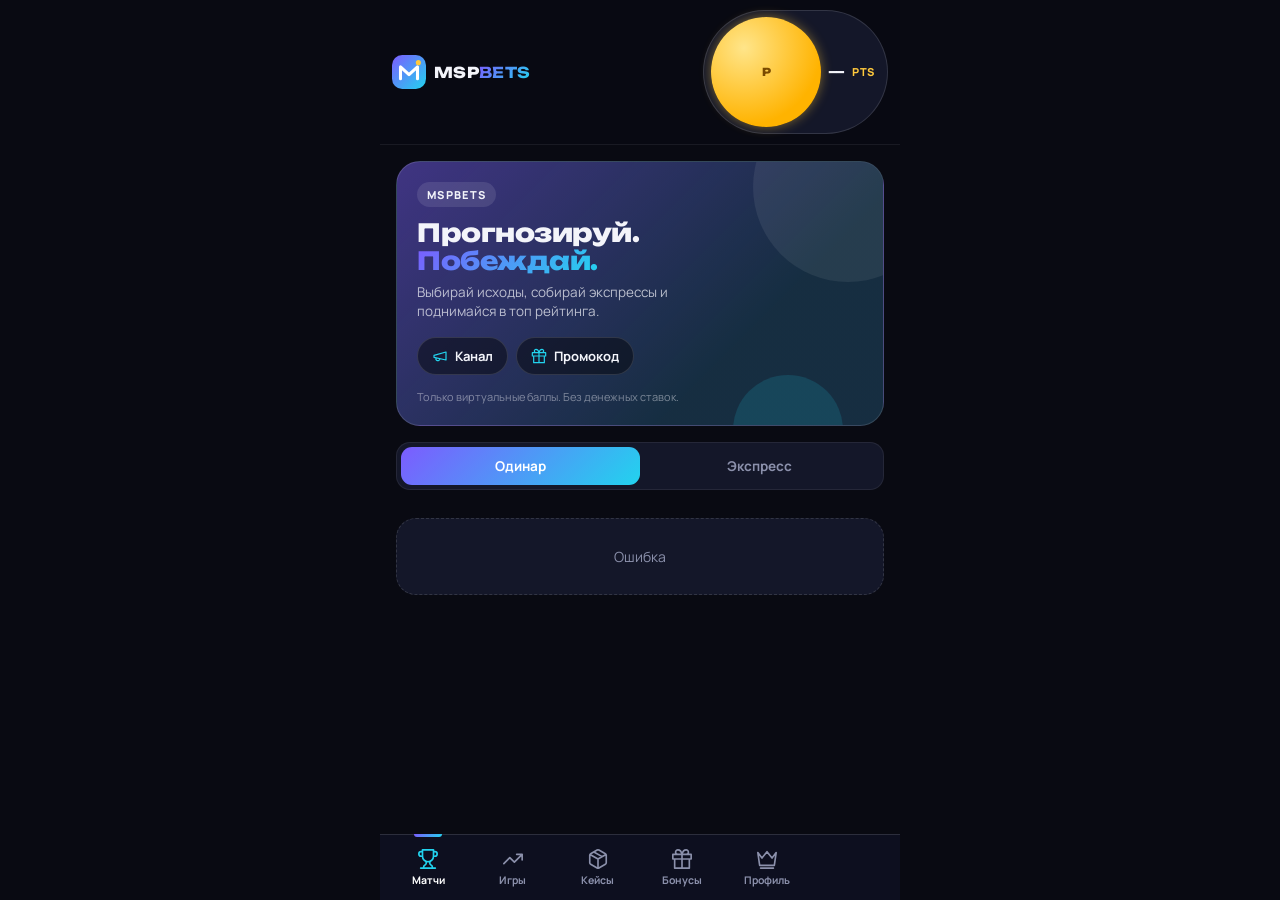
==== web/index.html @ 0b2f43c1 "." ====
<!doctype html>
<html lang="ru">
<head>
  <meta charset="utf-8">
  <meta name="viewport" content="width=device-width, initial-scale=1, viewport-fit=cover, user-scalable=no">
  <meta name="theme-color" content="#090A12">
  <title>MSPBETS — прогнозы на виртуальные баллы</title>
  <link rel="icon" href="data:image/svg+xml,%3Csvg xmlns='http://www.w3.org/2000/svg' viewBox='0 0 40 40'%3E%3Cdefs%3E%3ClinearGradient id='g' x1='0' y1='0' x2='1' y2='1'%3E%3Cstop offset='0' stop-color='%237C5CFF'/%3E%3Cstop offset='1' stop-color='%2322D3EE'/%3E%3C/linearGradient%3E%3C/defs%3E%3Crect width='40' height='40' rx='12' fill='url(%23g)'/%3E%3Cpath d='M10 28V14l10 9 10-9v14' fill='none' stroke='white' stroke-width='3.6' stroke-linecap='round' stroke-linejoin='round'/%3E%3C/svg%3E">
  <link rel="preconnect" href="https://fonts.googleapis.com">
  <link rel="preconnect" href="https://fonts.gstatic.com" crossorigin>
  <link href="https://fonts.googleapis.com/css2?family=Manrope:wght@400;500;600;700;800&family=Unbounded:wght@500;700;800&display=swap" rel="stylesheet" media="print" onload="this.media='all'">
  <noscript><link href="https://fonts.googleapis.com/css2?family=Manrope:wght@400;500;600;700;800&family=Unbounded:wght@500;700;800&display=swap" rel="stylesheet"></noscript>
  <link rel="stylesheet" href="/web/style.css">
  <link rel="stylesheet" href="/web/extra.css">
  <script src="https://telegram.org/js/telegram-web-app.js"></script>
</head>
<body>

  <!-- SVG-спрайт: логотип и иконки -->
  <svg width="0" height="0" style="position:absolute" aria-hidden="true">
    <defs>
      <linearGradient id="brand-grad" x1="0" y1="0" x2="1" y2="1">
        <stop offset="0" stop-color="#7C5CFF"/>
        <stop offset="1" stop-color="#22D3EE"/>
      </linearGradient>
    </defs>
    <symbol id="logo" viewBox="0 0 40 40">
      <rect width="40" height="40" rx="12" fill="url(#brand-grad)"/>
      <path d="M10 28V14l10 9 10-9v14" fill="none" stroke="#fff" stroke-width="3.6" stroke-linecap="round" stroke-linejoin="round"/>
      <circle cx="31" cy="9" r="3" fill="#FFC93C"/>
    </symbol>
    <symbol id="i-matches" viewBox="0 0 24 24"><path d="M6 9H4.5a2.5 2.5 0 0 1 0-5H6M18 9h1.5a2.5 2.5 0 0 0 0-5H18M4 22h16M10 14.66V17c0 .55-.47.98-.97 1.21C7.85 18.75 7 20.24 7 22M14 14.66V17c0 .55.47.98.97 1.21C16.15 18.75 17 20.24 17 22M18 2H6v7a6 6 0 0 0 12 0V2Z" fill="none" stroke="currentColor" stroke-width="1.8" stroke-linecap="round" stroke-linejoin="round"/></symbol>
    <symbol id="i-crash" viewBox="0 0 24 24"><path d="M22 7 13.5 15.5 8.5 10.5 2 17M16 7h6v6" fill="none" stroke="currentColor" stroke-width="1.8" stroke-linecap="round" stroke-linejoin="round"/></symbol>
    <symbol id="i-cases" viewBox="0 0 24 24"><path d="m7.5 4.27 9 5.15M21 8a2 2 0 0 0-1-1.73l-7-4a2 2 0 0 0-2 0l-7 4A2 2 0 0 0 3 8v8a2 2 0 0 0 1 1.73l7 4a2 2 0 0 0 2 0l7-4A2 2 0 0 0 21 16ZM3.3 7 12 12l8.7-5M12 22V12" fill="none" stroke="currentColor" stroke-width="1.8" stroke-linecap="round" stroke-linejoin="round"/></symbol>
    <symbol id="i-history" viewBox="0 0 24 24"><circle cx="12" cy="12" r="9.5" fill="none" stroke="currentColor" stroke-width="1.8"/><path d="M12 7v5l3.5 2" fill="none" stroke="currentColor" stroke-width="1.8" stroke-linecap="round" stroke-linejoin="round"/></symbol>
    <symbol id="i-news" viewBox="0 0 24 24"><path d="M4 22h16a2 2 0 0 0 2-2V4a2 2 0 0 0-2-2H8a2 2 0 0 0-2 2v16a2 2 0 0 1-2 2Zm0 0a2 2 0 0 1-2-2v-9c0-1.1.9-2 2-2h2M18 14h-8M15 18h-5M10 6h8v4h-8V6Z" fill="none" stroke="currentColor" stroke-width="1.8" stroke-linecap="round" stroke-linejoin="round"/></symbol>
    <symbol id="i-rating" viewBox="0 0 24 24"><path d="m2 5 4.5 6L12 4l5.5 7L22 5l-2 14H4L2 5ZM5 22h14" fill="none" stroke="currentColor" stroke-width="1.8" stroke-linecap="round" stroke-linejoin="round"/></symbol>
    <symbol id="i-gift" viewBox="0 0 24 24"><path d="M20 12v10H4V12M2 7h20v5H2zM12 22V7M12 7H7.5a2.5 2.5 0 0 1 0-5C11 2 12 7 12 7ZM12 7h4.5a2.5 2.5 0 0 0 0-5C13 2 12 7 12 7Z" fill="none" stroke="currentColor" stroke-width="1.8" stroke-linecap="round" stroke-linejoin="round"/></symbol>
    <symbol id="i-megaphone" viewBox="0 0 24 24"><path d="m3 11 18-5v12L3 14v-3ZM11.6 16.8a3 3 0 1 1-5.8-1.6" fill="none" stroke="currentColor" stroke-width="1.8" stroke-linecap="round" stroke-linejoin="round"/></symbol>
    <symbol id="i-shield" viewBox="0 0 24 24"><path d="M20 13c0 5-3.5 7.5-7.66 8.95a1 1 0 0 1-.67-.01C7.5 20.5 4 18 4 13V6a1 1 0 0 1 1-1c2 0 4.5-1.2 6.24-2.72a1.17 1.17 0 0 1 1.52 0C14.51 3.81 17 5 19 5a1 1 0 0 1 1 1z" fill="none" stroke="currentColor" stroke-width="1.8" stroke-linecap="round" stroke-linejoin="round"/></symbol>
    <symbol id="i-x" viewBox="0 0 24 24"><path d="M18 6 6 18M6 6l12 12" fill="none" stroke="currentColor" stroke-width="2" stroke-linecap="round"/></symbol>
    <symbol id="i-share" viewBox="0 0 24 24"><path d="M4 12v8a2 2 0 0 0 2 2h12a2 2 0 0 0 2-2v-8M16 6l-4-4-4 4M12 2v13" fill="none" stroke="currentColor" stroke-width="1.8" stroke-linecap="round" stroke-linejoin="round"/></symbol>
    <symbol id="i-chevron" viewBox="0 0 24 24"><path d="m6 15 6-6 6 6" fill="none" stroke="currentColor" stroke-width="2" stroke-linecap="round" stroke-linejoin="round"/></symbol>
    <symbol id="i-bolt" viewBox="0 0 24 24"><path d="M13 2 3 14h8l-1 8 10-12h-8l1-8Z" fill="currentColor"/></symbol>
  </svg>

  <div class="bg-fx"></div>

  <div class="app">

    <!-- ШАПКА -->
    <header class="topbar">
      <div class="brand">
        <svg class="brand-mark"><use href="#logo"/></svg>
        <span class="brand-word">MSP<b>BETS</b></span>
      </div>
      <div class="wallet" title="Ваш баланс">
        <span class="coin">P</span>
        <b id="balance">—</b>
        <span class="wallet-unit">PTS</span>
      </div>
    </header>

    <main class="main">

      <!-- МАТЧИ -->
      <section id="matches" class="panel">
        <div class="hero">
          <div class="hero-eyebrow"><span id="hero-name">MSPBETS</span></div>
          <h1>Прогнозируй.<br><em>Побеждай.</em></h1>
          <p>Выбирай исходы, собирай экспрессы и поднимайся в топ рейтинга.</p>
          <div class="hero-actions">
            <a class="pill-btn" href="https://t.me/mspbetsprizi" target="_blank" rel="noopener" id="btn-channel">
              <svg class="ico"><use href="#i-megaphone"/></svg>Канал
            </a>
            <button class="pill-btn" id="btn-promo" type="button">
              <svg class="ico"><use href="#i-gift"/></svg>Промокод
            </button>
            <button class="pill-btn pill-admin admin-only hidden" type="button" data-tab="admin">
              <svg class="ico"><use href="#i-shield"/></svg>Админка
            </button>
          </div>
          <div class="disclaimer">Только виртуальные баллы. Без денежных ставок.</div>
        </div>

        <div class="toolbar">
          <div class="seg" role="tablist" aria-label="Режим ставки">
            <button class="seg-btn active" data-action="mode" data-mode="single" type="button">Одинар</button>
            <button class="seg-btn" data-action="mode" data-mode="express" type="button">Экспресс</button>
          </div>
        </div>
        <div class="chips" id="sport-filter"></div>

        <div id="event-list"></div>
      </section>

      <!-- Игры, кейсы, бонусы, профиль и т.д. создаются из /web/extra.js и /web/games.js -->

      <!-- ИСТОРИЯ -->
      <section id="history" class="panel hidden">
        <div class="panel-head">
          <h2>История ставок</h2>
          <p>Нажми на ставку, чтобы открыть карточку и поделиться.</p>
        </div>
        <div id="history-list"></div>
      </section>

      <!-- НОВОСТИ -->
      <section id="news" class="panel hidden">
        <div class="panel-head">
          <h2>Новости Dota 2</h2>
          <p>Свежие новости киберспорта.</p>
        </div>
        <div id="news-list"></div>
      </section>

      <!-- РЕЙТИНГ -->
      <section id="rating" class="panel hidden">
        <div class="panel-head">
          <h2>Топ игроков</h2>
          <p>Рейтинг по количеству баллов.</p>
        </div>
        <div id="rating-list"></div>
      </section>

      <!-- АДМИНКА -->
      <section id="admin" class="panel hidden">
        <div class="panel-head">
          <h2>Админ-панель</h2>
          <p>Управление матчами, баллами и игроками.</p>
        </div>

        <details class="acc">
          <summary>Баллы (вручную)</summary>
          <form id="admin-points-form" class="acc-body">
            <input id="admin-target" class="input" type="text" placeholder="ID или @username" required>
            <div class="row">
              <select id="admin-points-action" class="input"><option value="add">Начислить</option><option value="remove">Списать</option></select>
              <input id="admin-points-amount" class="input" type="number" min="1" placeholder="Сумма" required>
            </div>
            <button class="btn btn-primary" type="submit">Применить</button>
          </form>
        </details>

        <details class="acc">
          <summary>Баллы (из списка)</summary>
          <form id="admin-dropdown-points" class="acc-body">
            <select id="drop-user-id" class="input" required><option value="" disabled selected>Выберите игрока...</option></select>
            <div class="row">
              <select id="drop-points-action" class="input"><option value="add">Начислить</option><option value="remove">Списать</option></select>
              <input id="drop-points-amount" class="input" type="number" min="1" placeholder="Сумма" required>
            </div>
            <button class="btn btn-primary" type="submit">Применить</button>
          </form>
        </details>

        <details class="acc" open>
          <summary>Расчёт и изменение кэфов</summary>
          <div class="acc-body"><div id="settle-list"></div></div>
        </details>

        <details class="acc">
          <summary>Добавить матч</summary>
          <form id="admin-event-form" class="acc-body">
            <select id="admin-sport" class="input"><option>CS2</option><option>Dota 2</option><option>Футбол</option><option>Теннис</option></select>
            <input id="admin-title" class="input" placeholder="Команда А — Команда Б" required>
            <div class="row row-3">
              <input id="admin-o1" class="input" type="number" step="0.01" placeholder="Кф. П1" required>
              <input id="admin-ox" class="input" type="number" step="0.01" placeholder="Кф. X">
              <input id="admin-o2" class="input" type="number" step="0.01" placeholder="Кф. П2" required>
            </div>
            <button class="btn btn-primary" type="submit">Добавить</button>
          </form>
        </details>

        <details class="acc">
          <summary>Отчёт по ставкам</summary>
          <div class="acc-body">
            <button class="btn btn-ghost" type="button" data-action="bets-report">Обновить отчёт</button>
            <div id="bets-report-list" class="report-list"><div class="empty">Нажмите «Обновить отчёт»</div></div>
          </div>
        </details>

        <details class="acc">
          <summary>Рассылка всем игрокам</summary>
          <form id="admin-broadcast-form" class="acc-body">
            <textarea id="broadcast-text" class="input" placeholder="Текст сообщения для всех игроков..." required rows="4"></textarea>
            <button class="btn btn-primary" type="submit">Отправить всем</button>
          </form>
        </details>

        <details class="acc">
          <summary>Промокоды</summary>
          <form id="admin-promo-form" class="acc-body">
            <input id="admin-promo-code" class="input" placeholder="Код (например WELCOME)" required style="text-transform:uppercase">
            <input id="admin-promo-reward" class="input" type="number" min="1" placeholder="Награда в баллах" required>
            <button class="btn btn-primary" type="submit">Создать промокод</button>
          </form>
          <div class="acc-body" style="padding-top:0">
            <div class="label">Мои промокоды</div>
            <div id="promo-list" class="promo-list"><div class="empty">Загрузка...</div></div>
          </div>
        </details>
      </section>

    </main>
  </div>

  <!-- НИЖНЯЯ НАВИГАЦИЯ -->
  <nav class="bottom-nav" aria-label="Разделы">
    <button class="nav-btn active" type="button" data-tab="matches"><svg class="ico"><use href="#i-matches"/></svg><span>Матчи</span></button>
    <button class="nav-btn" type="button" data-tab="games"><svg class="ico"><use href="#i-crash"/></svg><span>Игры</span></button>
    <button class="nav-btn" type="button" data-tab="cases"><svg class="ico"><use href="#i-cases"/></svg><span>Кейсы</span></button>
    <button class="nav-btn" type="button" data-tab="bonus"><svg class="ico"><use href="#i-gift"/></svg><span>Бонусы</span><i class="nav-dot hidden" id="dot-bonus"></i></button>
    <button class="nav-btn" type="button" data-tab="profile"><svg class="ico"><use href="#i-rating"/></svg><span>Профиль</span></button>
  </nav>

  <!-- ЭКСПРЕСС-КУПОН -->
  <div id="express-panel" class="express hidden">
    <button class="express-head" type="button" data-action="express-toggle">
      <span class="express-badge" id="cart-count">0</span>
      <span class="express-title">Экспресс</span>
      <span class="express-odds">общий кф <b id="cart-total">0.00</b></span>
      <svg class="ico express-chev"><use href="#i-chevron"/></svg>
    </button>
    <div class="express-body" id="express-body">
      <div id="cart-list"></div>
      <div class="express-foot">
        <input id="express-amount" class="input" type="number" min="1" placeholder="Сумма" value="100" inputmode="numeric">
        <div class="express-win">Выигрыш<b id="express-win">0 PTS</b></div>
      </div>
      <div class="btn-row">
        <button class="btn btn-ghost" type="button" data-action="express-clear">Очистить</button>
        <button class="btn btn-primary" type="button" data-action="express-submit">Поставить</button>
      </div>
    </div>
  </div>

  <!-- КУПОН (ОДИНАР) -->
  <div id="bet-slip-modal" class="modal hidden" data-action="slip-backdrop">
    <div class="sheet">
      <div class="sheet-head">
        <div class="sheet-title">Купон</div>
        <button class="icon-btn" type="button" data-action="slip-close" aria-label="Закрыть"><svg class="ico"><use href="#i-x"/></svg></button>
      </div>
      <div id="slip-event-title" class="slip-title"></div>
      <div id="slip-event-choice" class="slip-choice"></div>

      <label class="label" for="slip-amount">Сумма ставки</label>
      <input id="slip-amount" class="input input-lg" type="number" min="1" value="100" inputmode="numeric">
      <div class="chips chips-tight">
        <button class="chip" type="button" data-action="slip-chip" data-amount="100">100</button>
        <button class="chip" type="button" data-action="slip-chip" data-amount="500">500</button>
        <button class="chip" type="button" data-action="slip-chip" data-amount="1000">1000</button>
        <button class="chip" type="button" data-action="slip-chip" data-amount="max">MAX</button>
      </div>

      <div class="slip-sum">
        <div><small>Коэффициент</small><b id="slip-odds">—</b></div>
        <div class="right"><small>Возможный выигрыш</small><b id="slip-win" class="gold">0 PTS</b></div>
      </div>
      <button id="slip-submit-btn" class="btn btn-primary btn-block btn-lg" type="button" data-action="slip-submit">Сделать ставку</button>
    </div>
  </div>

  <!-- КАРТОЧКА СТАВКИ -->
  <div id="bet-modal" class="modal modal-center hidden" data-action="bet-backdrop">
    <div class="bet-wrap">
      <div class="bet-card" id="bet-card">
        <div class="bet-banner" id="bet-card-banner">
          <svg class="bet-logo"><use href="#logo"/></svg>
          <div class="bet-brand">MSP<b>BETS</b></div>
          <div class="bet-status" id="bet-card-status">В ожидании</div>
        </div>
        <div class="bet-body">
          <div id="bet-card-sport" class="bet-sport">CS2</div>
          <div id="bet-card-title" class="bet-title">—</div>
          <div class="bet-grid">
            <div><small>Исход</small><b id="bet-card-choice">П1</b></div>
            <div><small>Ставка</small><b id="bet-card-points" class="gold">0 PTS</b></div>
            <div><small>Коэффициент</small><b id="bet-card-odds">0.00</b></div>
            <div><small id="bet-card-win-label">Выигрыш</small><b id="bet-card-win">0 PTS</b></div>
          </div>
          <div class="bet-legs" id="bet-card-legs"></div>
        </div>
        <div class="bet-foot">Только виртуальные баллы. Без денежных ставок.</div>
      </div>
      <button id="bet-cashout-btn" class="btn btn-warn btn-block hidden" type="button" data-action="bet-cashout">Выкупить ставку</button>
      <button class="btn btn-primary btn-block" type="button" data-action="share"><svg class="ico"><use href="#i-share"/></svg>Поделиться ставкой</button>
      <button class="btn btn-ghost btn-block" type="button" data-action="bet-close">Закрыть</button>
    </div>
  </div>

  <!-- ДИАЛОГ (вместо alert / confirm / prompt) -->
  <div id="dialog" class="modal modal-center hidden">
    <div class="dialog">
      <div id="dialog-title" class="dialog-title"></div>
      <div id="dialog-text" class="dialog-text"></div>
      <div id="dialog-fields"></div>
      <div class="btn-row">
        <button id="dialog-cancel" class="btn btn-ghost" type="button">Отмена</button>
        <button id="dialog-ok" class="btn btn-primary" type="button">Ок</button>
      </div>
    </div>
  </div>

  <div id="toast" class="toast hidden" role="status"></div>
  <script src="/web/app.js"></script>
  <script src="/web/extra.js"></script>
  <script src="/web/games.js"></script>
</body>
</html>
---- web/style.css ----
/* ==========================================================
   MSPBETS — новый брендинг
   Палитра: ночной индиго + фиолетово-бирюзовый градиент,
   золото для валюты PTS.
   ========================================================== */

:root {
  --bg: #090A12;
  --bg-2: #0E1020;
  --surface: #141729;
  --surface-2: #1B1F36;
  --surface-3: #242946;
  --line: rgba(255, 255, 255, .07);
  --line-2: rgba(255, 255, 255, .13);
  --text: #F3F4FA;
  --muted: #8B90AB;
  --primary: #7C5CFF;
  --primary-2: #22D3EE;
  --grad: linear-gradient(135deg, #7C5CFF 0%, #22D3EE 100%);
  --gold: #FFC93C;
  --win: #2EE59D;
  --lose: #FF5D7A;
  --warn: #FFA43C;
  --r-xl: 24px;
  --r-lg: 20px;
  --r-md: 14px;
  --r-sm: 10px;
  --nav-h: 66px;
  --safe-b: env(safe-area-inset-bottom, 0px);
  --font: 'Manrope', system-ui, -apple-system, 'Segoe UI', Roboto, sans-serif;
  --font-display: 'Unbounded', 'Manrope', system-ui, sans-serif;
}

* { box-sizing: border-box; margin: 0; padding: 0; -webkit-tap-highlight-color: transparent; }
html { background: var(--bg); }
body {
  font-family: var(--font);
  background: var(--bg);
  color: var(--text);
  -webkit-font-smoothing: antialiased;
  font-size: 15px;
  line-height: 1.4;
  overflow-x: hidden;
  min-height: 100vh;
}
button, input, select, textarea { font-family: inherit; color: inherit; font-size: inherit; }
button { cursor: pointer; border: none; background: none; }
a { color: inherit; text-decoration: none; }
img { display: block; max-width: 100%; }
.hidden { display: none !important; }
.ico { width: 20px; height: 20px; flex: none; }
.gold { color: var(--gold) !important; }

.bg-fx {
  position: fixed; inset: 0; z-index: -1; pointer-events: none;
  background:
    radial-gradient(520px 380px at 90% -6%, rgba(124, 92, 255, .30), transparent 62%),
    radial-gradient(460px 360px at -12% 18%, rgba(34, 211, 238, .14), transparent 62%),
    radial-gradient(500px 400px at 50% 110%, rgba(124, 92, 255, .12), transparent 60%);
}

.app { max-width: 520px; margin: 0 auto; min-height: 100vh; }

/* ---------- Шапка ---------- */
.topbar {
  position: sticky; top: 0; z-index: 100;
  display: flex; align-items: center; justify-content: space-between; gap: 8px;
  /* верхний отступ учитывает «чёлку» и кнопки Telegram в полноэкранном режиме */
  padding: calc(env(safe-area-inset-top, 0px) + var(--tg-content-safe-area-inset-top, 0px) + 10px) 12px 10px;
  background: rgba(9, 10, 18, .96); /* без backdrop-filter: размытие липкой шапки пересчитывалось на каждом кадре скролла */
  border-bottom: 1px solid var(--line);
}
.brand { display: flex; align-items: center; gap: 8px; flex: 0 0 auto; min-width: 0; }
.brand-mark { width: 34px; height: 34px; flex: none; filter: drop-shadow(0 4px 14px rgba(124, 92, 255, .55)); }
.brand-word { font-family: var(--font-display); font-weight: 800; font-size: 15px; letter-spacing: .02em; white-space: nowrap; }
.brand-word b, .bet-brand b {
  background: var(--grad); -webkit-background-clip: text; background-clip: text;
  -webkit-text-fill-color: transparent; color: transparent;
}
.wallet {
  flex: 0 1 auto; min-width: 0; white-space: nowrap;
  display: flex; align-items: center; gap: 7px; padding: 6px 12px 6px 7px;
  background: var(--surface); border: 1px solid var(--line-2); border-radius: 999px;
}
.coin {
  width: 24px; height: 24px; border-radius: 50%; display: grid; place-items: center;
  background: radial-gradient(circle at 30% 28%, #FFE58A, #FFB300 70%);
  color: #7A4B00; font: 800 11px var(--font-display); box-shadow: 0 0 12px rgba(255, 201, 60, .45);
}
.wallet b { font-family: var(--font-display); font-weight: 700; font-size: 14px; }
.wallet-unit { color: var(--gold); font-size: 11px; font-weight: 800; letter-spacing: .06em; }

.main { padding: 16px 16px calc(var(--nav-h) + var(--safe-b) + 36px); }
.panel { animation: fadeUp .28s ease both; }
@keyframes fadeUp { from { opacity: 0; transform: translateY(8px); } to { opacity: 1; transform: none; } }

.panel-head { margin: 4px 0 16px; }
.panel-head h2 { font-family: var(--font-display); font-size: 22px; font-weight: 800; letter-spacing: -.01em; }
.panel-head p { color: var(--muted); font-size: 13px; margin-top: 4px; }
.sub-head {
  font-family: var(--font-display); font-weight: 700; font-size: 14px;
  margin: 28px 0 12px; text-transform: uppercase; letter-spacing: .04em;
}
.muted-note { color: var(--muted); font-size: 13px; margin-bottom: 12px; }
.empty { color: var(--muted); text-align: center; padding: 28px 12px; font-size: 14px;
  background: var(--surface); border: 1px dashed var(--line-2); border-radius: var(--r-lg); grid-column: 1 / -1; }

/* ---------- Hero ---------- */
.hero {
  position: relative; overflow: hidden; border-radius: var(--r-xl); padding: 20px;
  background: linear-gradient(135deg, rgba(124, 92, 255, .42), rgba(34, 211, 238, .12) 70%), var(--surface);
  border: 1px solid var(--line-2); margin-bottom: 16px;
}
.hero::before, .hero::after { content: ''; position: absolute; border-radius: 50%; pointer-events: none; }
.hero::before { width: 190px; height: 190px; right: -60px; top: -70px; background: rgba(255, 255, 255, .07); }
.hero::after { width: 110px; height: 110px; right: 40px; bottom: -60px; background: rgba(34, 211, 238, .14); }
.hero > * { position: relative; z-index: 1; }
.hero-eyebrow {
  display: inline-block; font-size: 11px; font-weight: 800; letter-spacing: .12em; text-transform: uppercase;
  padding: 5px 10px; border-radius: 999px; background: rgba(255, 255, 255, .1); margin-bottom: 12px;
}
.hero h1 { font-family: var(--font-display); font-weight: 800; font-size: 25px; line-height: 1.12; letter-spacing: -.02em; }
.hero h1 em {
  font-style: normal; background: var(--grad); -webkit-background-clip: text; background-clip: text;
  -webkit-text-fill-color: transparent; color: transparent;
}
.hero p { color: rgba(243, 244, 250, .72); font-size: 13.5px; margin: 8px 0 16px; max-width: 320px; }
.hero-actions { display: flex; flex-wrap: wrap; gap: 8px; }
.pill-btn {
  display: inline-flex; align-items: center; gap: 7px; padding: 9px 14px; border-radius: 999px;
  font-weight: 700; font-size: 13px; background: rgba(9, 10, 18, .55); border: 1px solid var(--line-2);
  transition: transform .15s, background .2s;
}
.pill-btn:active { transform: scale(.96); }
.pill-btn .ico { width: 16px; height: 16px; color: var(--primary-2); }
.pill-admin .ico { color: var(--gold); }
.disclaimer { margin-top: 14px; font-size: 11px; color: rgba(243, 244, 250, .45); }

/* ---------- Переключатели, чипы ---------- */
.toolbar { margin-bottom: 12px; }
.seg { display: grid; grid-template-columns: 1fr 1fr; padding: 4px; background: var(--surface); border: 1px solid var(--line); border-radius: var(--r-md); }
.seg-btn { padding: 10px; border-radius: 11px; font-weight: 700; font-size: 13.5px; color: var(--muted); transition: all .2s; }
.seg-btn.active { background: var(--grad); color: #fff; box-shadow: 0 6px 18px rgba(124, 92, 255, .35); }

.chips { display: flex; gap: 8px; overflow-x: auto; scrollbar-width: none; padding-bottom: 4px; margin-bottom: 12px; }
.chips::-webkit-scrollbar { display: none; }
.chips-tight { margin: 10px 0 0; padding: 0; }
.chip {
  flex: none; padding: 8px 14px; border-radius: 999px; background: var(--surface); border: 1px solid var(--line);
  font-weight: 700; font-size: 13px; color: var(--muted); white-space: nowrap; transition: all .2s;
}
.chip:active { transform: scale(.96); }
.chip.active { color: #fff; background: rgba(124, 92, 255, .25); border-color: var(--primary); }

/* ---------- Карточка матча ---------- */
.match {
  background: var(--surface); border: 1px solid var(--line); border-radius: var(--r-lg);
  padding: 14px; margin-bottom: 12px;
  content-visibility: auto; contain-intrinsic-size: auto 190px; /* карточки вне экрана не рендерятся */
}
.match-head { display: flex; justify-content: space-between; align-items: center; margin-bottom: 12px; }
.sport-badge {
  display: inline-flex; align-items: center; gap: 6px; padding: 4px 10px; border-radius: 999px;
  background: var(--surface-2); font-size: 11.5px; font-weight: 800; letter-spacing: .04em; text-transform: uppercase;
}
.live-dot { font-size: 11px; color: var(--win); font-weight: 700; display: inline-flex; align-items: center; gap: 5px; }
.live-dot::before { content: ''; width: 6px; height: 6px; border-radius: 50%; background: var(--win); box-shadow: 0 0 8px var(--win); }
.teams { display: grid; grid-template-columns: 1fr auto 1fr; align-items: center; gap: 10px; margin-bottom: 14px; }
.team { font-weight: 800; font-size: 15px; text-align: center; overflow-wrap: anywhere; }
.team-solo { grid-column: 1 / -1; }
.vs { font-family: var(--font-display); font-size: 10px; font-weight: 700; color: var(--muted); padding: 4px 8px; border-radius: 999px; background: var(--surface-2); }
.odds { display: grid; grid-template-columns: repeat(var(--n, 3), 1fr); gap: 8px; }
.odd {
  display: flex; flex-direction: column; align-items: center; gap: 2px; padding: 10px 6px;
  border-radius: var(--r-md); background: var(--surface-2); border: 1px solid transparent; transition: all .18s;
}
.odd span { font-size: 11px; font-weight: 700; color: var(--muted); }
.odd b { font-family: var(--font-display); font-size: 16px; font-weight: 700; }
.odd:active { transform: scale(.96); }
@media (hover: hover) { .odd:hover { border-color: var(--primary); background: var(--surface-3); } }
.odd.selected { background: var(--grad); box-shadow: 0 8px 22px rgba(124, 92, 255, .4); }
.odd.selected span { color: rgba(255, 255, 255, .85); }

/* ---------- Кнопки, поля ---------- */
.btn {
  display: inline-flex; align-items: center; justify-content: center; gap: 8px; padding: 13px 16px;
  border-radius: var(--r-md); font-weight: 800; font-size: 14px; transition: transform .15s, opacity .2s, box-shadow .2s;
}
.btn:active { transform: scale(.97); }
.btn:disabled { opacity: .45; cursor: not-allowed; transform: none; }
.btn-primary { background: var(--grad); color: #fff; box-shadow: 0 8px 22px rgba(124, 92, 255, .35); }
.btn-ghost { background: var(--surface-2); border: 1px solid var(--line-2); }
.btn-warn { background: linear-gradient(135deg, #FFC93C, #FF9F1C); color: #2A1A00; }
.btn-danger { background: linear-gradient(135deg, #FF5D7A, #D6264A); color: #fff; }
.btn-success { background: linear-gradient(135deg, #2EE59D, #14B67A); color: #032a1b; }
.btn-block { width: 100%; }
.btn-lg { padding: 16px; font-size: 15px; }
.btn-sm { padding: 8px 12px; font-size: 12.5px; border-radius: 11px; }
.btn-row { display: flex; gap: 10px; margin-top: 12px; }
.btn-row .btn { flex: 1; }

.icon-btn { width: 36px; height: 36px; display: grid; place-items: center; border-radius: 12px; background: var(--surface-2); border: 1px solid var(--line); }

.card { background: var(--surface); border: 1px solid var(--line); border-radius: var(--r-lg); padding: 16px; margin-bottom: 14px; }
.label { display: block; font-size: 12px; font-weight: 700; color: var(--muted); margin: 0 0 6px; }
.input {
  width: 100%; padding: 13px 14px; border-radius: var(--r-md); background: var(--bg-2);
  border: 1px solid var(--line-2); outline: none; font-weight: 600; transition: border-color .2s, box-shadow .2s;
}
.input:focus { border-color: var(--primary); box-shadow: 0 0 0 3px rgba(124, 92, 255, .2); }
.input-lg { font-size: 20px; font-weight: 800; font-family: var(--font-display); padding: 15px; }
textarea.input { resize: vertical; min-height: 96px; }
select.input { appearance: none; -webkit-appearance: none;
  background-image: linear-gradient(45deg, transparent 50%, var(--muted) 50%), linear-gradient(135deg, var(--muted) 50%, transparent 50%);
  background-position: calc(100% - 18px) 50%, calc(100% - 13px) 50%; background-size: 5px 5px; background-repeat: no-repeat; padding-right: 34px; }
select.input option { background: var(--surface); }
.amount-row { display: flex; gap: 8px; align-items: center; }
.amount-row .input { flex: 1; min-width: 0; }
.row { display: flex; gap: 8px; }
.row > * { flex: 1; min-width: 0; }

/* ---------- Нижняя навигация ---------- */
.bottom-nav {
  position: fixed; left: 50%; bottom: 0; transform: translateX(-50%); z-index: 500;
  width: 100%; max-width: 520px; display: grid; grid-template-columns: repeat(6, 1fr);
  padding: 6px 6px calc(var(--safe-b) + 6px);
  background: rgba(14, 16, 32, .97);
  border-top: 1px solid var(--line-2);
}
.nav-btn { position: relative; display: flex; flex-direction: column; align-items: center; gap: 3px; padding: 7px 2px; border-radius: 12px; color: var(--muted); font-size: 10.5px; font-weight: 700; transition: color .2s; }
.nav-btn .ico { width: 22px; height: 22px; }
.nav-btn.active { color: #fff; }
.nav-btn.active .ico { color: var(--primary-2); filter: drop-shadow(0 0 8px rgba(34, 211, 238, .6)); }
.nav-btn.active::before { content: ''; position: absolute; top: -7px; width: 28px; height: 3px; border-radius: 0 0 4px 4px; background: var(--grad); }

/* ---------- Экспресс ---------- */
.express {
  position: fixed; left: 50%; transform: translateX(-50%); z-index: 600;
  bottom: calc(var(--nav-h) + var(--safe-b) + 10px); width: calc(100% - 24px); max-width: 496px;
  background: var(--surface-2); border: 1px solid var(--primary); border-radius: var(--r-lg);
  box-shadow: 0 16px 40px rgba(0, 0, 0, .55), 0 0 0 1px rgba(124, 92, 255, .2); overflow: hidden;
}
.express-head { width: 100%; display: flex; align-items: center; gap: 10px; padding: 12px 14px; text-align: left; }
.express-badge { min-width: 24px; height: 24px; padding: 0 7px; border-radius: 999px; background: var(--grad); display: grid; place-items: center; font-size: 12px; font-weight: 800; }
.express-title { font-weight: 800; flex: 1; }
.express-odds { font-size: 12px; color: var(--muted); }
.express-odds b { color: var(--gold); font-family: var(--font-display); font-size: 14px; margin-left: 2px; }
.express-chev { transition: transform .25s; color: var(--muted); }
.express.open .express-chev { transform: rotate(180deg); }
.express-body { display: none; padding: 0 14px 14px; }
.express.open .express-body { display: block; }
#cart-list { max-height: 150px; overflow-y: auto; display: flex; flex-direction: column; gap: 6px; margin-bottom: 10px; }
.cart-item { display: flex; align-items: center; gap: 8px; background: var(--bg-2); border: 1px solid var(--line); border-radius: 12px; padding: 8px 10px; font-size: 12.5px; }
.cart-item .t { flex: 1; min-width: 0; font-weight: 700; overflow: hidden; text-overflow: ellipsis; white-space: nowrap; }
.cart-item .c { color: var(--primary-2); font-weight: 800; }
.cart-item .o { font-family: var(--font-display); font-size: 12px; }
.cart-item button { width: 24px; height: 24px; border-radius: 8px; background: rgba(255, 93, 122, .16); color: var(--lose); display: grid; place-items: center; }
.cart-item button .ico { width: 13px; height: 13px; }
.express-foot { display: flex; gap: 10px; align-items: center; }
.express-foot .input { flex: 1; }
.express-win { text-align: right; font-size: 11px; color: var(--muted); font-weight: 700; }
.express-win b { display: block; font-family: var(--font-display); color: var(--gold); font-size: 14px; }

/* ---------- Модальные окна ---------- */
.modal {
  position: fixed; inset: 0; z-index: 2000; display: flex; align-items: flex-end; justify-content: center;
  background: rgba(5, 6, 12, .82);
  animation: fade .2s ease both; overflow-y: auto;
}
.modal-center { align-items: center; padding: 20px; }
@keyframes fade { from { opacity: 0; } to { opacity: 1; } }
.sheet {
  width: 100%; max-width: 520px; background: var(--surface); border-radius: 26px 26px 0 0; padding: 18px 18px calc(18px + var(--safe-b));
  border-top: 1px solid var(--line-2); animation: slideUp .3s cubic-bezier(.2, .9, .3, 1) both; box-shadow: 0 -20px 60px rgba(124, 92, 255, .18);
}
@keyframes slideUp { from { transform: translateY(100%); } to { transform: none; } }
.sheet-head { display: flex; justify-content: space-between; align-items: center; margin-bottom: 12px; }
.sheet-title { font-family: var(--font-display); font-weight: 800; font-size: 18px; }
.slip-title { font-weight: 800; font-size: 16px; color: var(--primary-2); }
.slip-choice { color: var(--muted); font-size: 13px; margin: 2px 0 16px; }
.slip-sum { display: flex; justify-content: space-between; gap: 12px; padding: 14px; margin: 16px 0; border-radius: var(--r-md); background: var(--bg-2); border: 1px solid var(--line); }
.slip-sum small { display: block; color: var(--muted); font-size: 11.5px; font-weight: 700; }
.slip-sum b { font-family: var(--font-display); font-size: 19px; }
.slip-sum .right { text-align: right; }

.dialog { width: 100%; max-width: 360px; background: var(--surface); border: 1px solid var(--line-2); border-radius: var(--r-xl); padding: 20px; animation: pop .22s cubic-bezier(.2, .9, .3, 1.2) both; }
@keyframes pop { from { opacity: 0; transform: scale(.92); } to { opacity: 1; transform: none; } }
.dialog-title { font-family: var(--font-display); font-weight: 800; font-size: 17px; }
.dialog-text { color: var(--muted); font-size: 13.5px; margin: 8px 0 4px; white-space: pre-line; }
.dialog-text:empty { display: none; }
#dialog-fields { margin-top: 10px; display: flex; flex-direction: column; gap: 4px; }
#dialog-fields .label { margin-top: 8px; }

/* ---------- Карточка ставки ---------- */
.bet-wrap { width: 100%; max-width: 380px; display: flex; flex-direction: column; gap: 10px; margin: auto; }
.bet-card { border-radius: var(--r-xl); overflow: hidden; background: var(--surface); border: 1px solid var(--line-2); box-shadow: 0 30px 80px rgba(0, 0, 0, .5); }
.bet-banner { text-align: center; padding: 20px 16px 18px; background: linear-gradient(135deg, #3b2a99, #0e7490); }
.bet-banner.won { background: linear-gradient(135deg, #0d9b66, #2EE59D 130%); }
.bet-banner.cashed { background: linear-gradient(135deg, #b8860b, #FFC93C 140%); }
.bet-banner.lost { background: linear-gradient(135deg, #7a1230, #FF5D7A 140%); }
.bet-logo { width: 44px; height: 44px; margin: 0 auto 6px; }
.bet-brand { font-family: var(--font-display); font-weight: 800; font-size: 16px; }
.bet-brand b { background: none; -webkit-text-fill-color: #fff; color: #fff; opacity: .8; }
.bet-status { display: inline-block; margin-top: 10px; padding: 4px 12px; border-radius: 999px; background: rgba(0, 0, 0, .3); font-size: 11px; font-weight: 800; letter-spacing: .08em; text-transform: uppercase; }
.bet-body { padding: 18px; }
.bet-sport { text-align: center; color: var(--muted); font-size: 11.5px; font-weight: 800; letter-spacing: .1em; text-transform: uppercase; }
.bet-title { text-align: center; font-weight: 800; font-size: 17px; margin: 6px 0 18px; overflow-wrap: anywhere; }
.bet-grid { display: grid; grid-template-columns: 1fr 1fr; gap: 10px; }
.bet-grid > div { background: var(--bg-2); border: 1px solid var(--line); border-radius: var(--r-md); padding: 10px 12px; }
.bet-grid small { display: block; color: var(--muted); font-size: 11px; font-weight: 700; }
.bet-grid b { font-family: var(--font-display); font-size: 15px; }
.bet-foot { padding: 10px; text-align: center; font-size: 10.5px; color: var(--muted); background: var(--bg-2); }

/* ---------- История ---------- */
.hist {
  position: relative; display: block; width: 100%; text-align: left; background: var(--surface); border: 1px solid var(--line);
  border-radius: var(--r-lg); padding: 14px 14px 14px 18px; margin-bottom: 10px; overflow: hidden; transition: transform .15s;
}
.hist:active { transform: scale(.985); }
.hist::before { content: ''; position: absolute; left: 0; top: 0; bottom: 0; width: 4px; background: var(--muted); }
.hist.won::before { background: var(--win); }
.hist.lost::before { background: var(--lose); }
.hist.cashed::before { background: var(--gold); }
.hist-top { display: flex; justify-content: space-between; align-items: center; gap: 8px; margin-bottom: 6px; }
.hist-title { font-weight: 800; font-size: 14.5px; overflow-wrap: anywhere; }
.hist-sport { font-size: 11px; font-weight: 800; color: var(--muted); text-transform: uppercase; letter-spacing: .06em; }
.hist-meta { color: var(--muted); font-size: 12.5px; }
.hist-status { margin-top: 8px; font-weight: 800; font-size: 13px; }
.hist.won .hist-status { color: var(--win); }
.hist.lost .hist-status { color: var(--lose); }
.hist.cashed .hist-status { color: var(--gold); }
.hist-tag { display: inline-block; margin-top: 8px; margin-left: 6px; padding: 2px 8px; border-radius: 999px; font-size: 11px; font-weight: 800; color: var(--gold); border: 1px solid rgba(255, 201, 60, .45); }
.hist.pending .hist-status { color: var(--warn); }

/* ---------- Краш ---------- */
.crash-card { background: var(--surface); border: 1px solid var(--line); border-radius: var(--r-xl); padding: 12px; margin-bottom: 14px; }
.crash-history { display: flex; gap: 6px; overflow-x: auto; scrollbar-width: none; min-height: 26px; margin-bottom: 10px; }
.crash-history::-webkit-scrollbar { display: none; }
.crash-history .ch { flex: none; padding: 3px 9px; border-radius: 999px; font-size: 11.5px; font-weight: 800; font-family: var(--font-display); }
.ch.win { background: rgba(46, 229, 157, .14); color: var(--win); }
.ch.lose { background: rgba(255, 93, 122, .14); color: var(--lose); }
.crash-hint { color: var(--muted); font-size: 12px; padding: 4px 2px; }
.crash-stage { position: relative; height: 220px; border-radius: var(--r-lg); overflow: hidden; background: linear-gradient(180deg, rgba(124, 92, 255, .08), rgba(9, 10, 18, .6)); border: 1px solid var(--line); }
.crash-stage canvas { position: absolute; inset: 0; width: 100%; height: 100%; }
.crash-center { position: absolute; inset: 0; display: flex; flex-direction: column; align-items: center; justify-content: center; pointer-events: none; text-align: center; padding: 0 12px; }
.crash-mult { font-family: var(--font-display); font-weight: 800; font-size: 46px; letter-spacing: -.02em; text-shadow: 0 6px 30px rgba(124, 92, 255, .6); transition: color .2s; }
.crash-mult.live { color: var(--primary-2); }
.crash-mult.crashed { color: var(--lose); animation: shake .4s; }
.crash-mult.cashed { color: var(--win); }
@keyframes shake { 0%, 100% { transform: translateX(0); } 25% { transform: translateX(-6px); } 75% { transform: translateX(6px); } }
.crash-status { font-weight: 700; font-size: 13px; color: var(--muted); margin-top: 4px; }

/* ---------- Кейсы ---------- */
.grid-2 { display: grid; grid-template-columns: 1fr 1fr; gap: 12px; }
.case-card { background: var(--surface); border: 1px solid var(--line); border-radius: var(--r-lg); padding: 12px; text-align: center; display: flex; flex-direction: column; gap: 6px; }
.case-img { aspect-ratio: 1; border-radius: var(--r-md); background: radial-gradient(circle at 50% 40%, rgba(124, 92, 255, .3), var(--bg-2) 72%); display: grid; place-items: center; overflow: hidden; }
.case-img img { width: 82%; height: 82%; object-fit: contain; }
.case-name { font-weight: 800; font-size: 14px; }
.case-price { color: var(--gold); font-weight: 800; font-size: 13px; font-family: var(--font-display); }

.roulette { position: relative; margin-top: 18px; height: 112px; border-radius: var(--r-lg); overflow: hidden; background: var(--surface); border: 1px solid var(--line-2); }
.roulette::before, .roulette::after { content: ''; position: absolute; top: 0; bottom: 0; width: 60px; z-index: 5; pointer-events: none; }
.roulette::before { left: 0; background: linear-gradient(90deg, var(--surface), transparent); }
.roulette::after { right: 0; background: linear-gradient(270deg, var(--surface), transparent); }
.roulette-track { position: absolute; left: 0; top: 0; bottom: 0; display: flex; align-items: center; gap: 10px; padding-left: 0; will-change: transform; }
.r-item { flex: none; width: 84px; height: 84px; border-radius: 14px; background: var(--surface-2); border: 1px solid var(--line-2); display: grid; place-items: center; overflow: hidden; }
.r-item img { width: 86%; height: 86%; object-fit: contain; }
.roulette-pointer { position: absolute; left: 50%; top: 0; bottom: 0; width: 3px; margin-left: -1.5px; background: var(--gold); box-shadow: 0 0 14px var(--gold); z-index: 10; }
.roulette-pointer::before { content: ''; position: absolute; top: 0; left: 50%; transform: translateX(-50%); border: 7px solid transparent; border-top-color: var(--gold); }
.drop-card { margin-top: 14px; text-align: center; padding: 18px; border-radius: var(--r-xl); background: linear-gradient(160deg, rgba(124, 92, 255, .28), var(--surface) 70%); border: 1px solid var(--primary); animation: pop .35s cubic-bezier(.2, .9, .3, 1.2) both; }
.drop-card .tag { font-size: 11px; font-weight: 800; letter-spacing: .1em; text-transform: uppercase; color: var(--primary-2); }
.drop-card img { width: 120px; height: 120px; object-fit: contain; margin: 10px auto; filter: drop-shadow(0 10px 24px rgba(124, 92, 255, .6)); }
.drop-card .n { font-weight: 800; font-size: 17px; }
.drop-card .p { color: var(--gold); font-family: var(--font-display); font-weight: 700; margin-top: 2px; }

.inv-card { background: var(--surface); border: 1px solid var(--line); border-radius: var(--r-lg); padding: 10px; display: flex; flex-direction: column; gap: 10px; position: relative; overflow: hidden; }
.inv-card::before { content: ''; position: absolute; left: 0; right: 0; top: 0; height: 3px; background: var(--rar, var(--muted)); }
.inv-card.r-Rare { --rar: #4DA3FF; }
.inv-card.r-Immortal { --rar: #FFB020; }
.inv-card.r-Common { --rar: #8B90AB; }
.inv-top { display: flex; align-items: center; gap: 10px; }
.inv-top img { width: 52px; height: 52px; object-fit: contain; flex: none; background: var(--bg-2); border-radius: 12px; padding: 4px; }
.inv-name { font-size: 12.5px; font-weight: 800; overflow-wrap: anywhere; }
.inv-price { color: var(--gold); font-size: 12px; font-weight: 800; }
.inv-actions { display: flex; gap: 6px; }
.inv-actions .btn { flex: 1; padding: 8px 6px; font-size: 12px; border-radius: 10px; }

.upgrade-row { display: flex; align-items: center; justify-content: space-between; gap: 10px; margin-bottom: 14px; }
.up-slot { flex: 1; aspect-ratio: 1; max-width: 120px; border-radius: 50%; background: radial-gradient(circle, var(--surface-3), var(--bg-2)); border: 1px solid var(--line-2); display: grid; place-items: center; overflow: hidden; }
.up-slot img { width: 70%; height: 70%; object-fit: contain; }
.up-slot-target { border-style: dashed; }
.up-q { font-family: var(--font-display); font-size: 28px; color: var(--muted); }
.up-arrow { width: 40px; height: 40px; border-radius: 50%; background: var(--grad); display: grid; place-items: center; box-shadow: 0 8px 22px rgba(124, 92, 255, .45); flex: none; }
.up-arrow .ico { color: #fff; }
.chance-row { display: flex; gap: 8px; margin-bottom: 14px; }
.chance-btn { flex: 1; padding: 10px 6px; border-radius: var(--r-md); background: var(--surface-2); border: 1px solid var(--line); font-weight: 800; font-size: 14px; transition: all .2s; }
.chance-btn small { display: block; color: var(--muted); font-size: 11px; font-weight: 700; }
.chance-btn.active { background: rgba(124, 92, 255, .25); border-color: var(--primary); }
.upgrade-result { text-align: center; font-weight: 800; margin-top: 12px; min-height: 0; }
.upgrade-result.ok { color: var(--win); }
.upgrade-result.fail { color: var(--lose); }

/* ---------- Новости ---------- */
.news-card { display: block; width: 100%; text-align: left; background: var(--surface); border: 1px solid var(--line); border-radius: var(--r-lg); padding: 14px; margin-bottom: 10px; transition: transform .15s, border-color .2s; }
.news-card:active { transform: scale(.985); border-color: var(--primary); }
.news-title { font-weight: 800; font-size: 14.5px; color: #fff; margin-bottom: 4px; }
.news-date { color: var(--primary-2); font-size: 11.5px; font-weight: 700; margin-bottom: 6px; }
.news-sum { color: var(--muted); font-size: 13px; }

/* ---------- Рейтинг ---------- */
.podium { display: grid; grid-template-columns: 1fr 1.15fr 1fr; align-items: end; gap: 8px; margin-bottom: 16px; }
.pod { text-align: center; padding: 14px 6px 12px; border-radius: var(--r-lg); background: var(--surface); border: 1px solid var(--line); }
.pod.p1 { padding-top: 22px; padding-bottom: 18px; background: linear-gradient(180deg, rgba(255, 201, 60, .18), var(--surface)); border-color: rgba(255, 201, 60, .45); }
.pod.p2 { background: linear-gradient(180deg, rgba(190, 200, 230, .12), var(--surface)); }
.pod.p3 { background: linear-gradient(180deg, rgba(220, 140, 80, .14), var(--surface)); }
.pod .medal { font-size: 26px; }
.pod .nm { font-weight: 800; font-size: 13px; margin: 6px 0 2px; overflow: hidden; text-overflow: ellipsis; white-space: nowrap; padding: 0 4px; }
.pod .sc { color: var(--gold); font-family: var(--font-display); font-weight: 700; font-size: 12.5px; }
.rank { display: flex; align-items: center; gap: 12px; padding: 12px 14px; background: var(--surface); border: 1px solid var(--line); border-radius: var(--r-md); margin-bottom: 8px; font-weight: 700; }
.rank.me { border-color: var(--primary); background: rgba(124, 92, 255, .14); }
.rank .pos { width: 26px; color: var(--muted); font-family: var(--font-display); font-size: 13px; }
.rank .nm { flex: 1; min-width: 0; overflow: hidden; text-overflow: ellipsis; white-space: nowrap; }
.rank .sc { color: var(--gold); font-family: var(--font-display); font-size: 13px; font-weight: 700; }

/* ---------- Админка ---------- */
.acc { background: var(--surface); border: 1px solid var(--line); border-radius: var(--r-lg); margin-bottom: 10px; overflow: hidden; }
.acc summary { list-style: none; cursor: pointer; padding: 15px 16px; font-weight: 800; font-size: 14px; display: flex; justify-content: space-between; align-items: center; }
.acc summary::-webkit-details-marker { display: none; }
.acc summary::after { content: '+'; font-size: 20px; color: var(--primary-2); transition: transform .2s; }
.acc[open] summary::after { transform: rotate(45deg); }
.acc-body { padding: 0 16px 16px; display: flex; flex-direction: column; gap: 10px; }
.report-list { max-height: 360px; overflow-y: auto; display: flex; flex-direction: column; gap: 6px; }
.rep { background: var(--bg-2); border: 1px solid var(--line); border-left: 4px solid var(--muted); border-radius: 12px; padding: 10px 12px; font-size: 12.5px; }
.rep.won { border-left-color: var(--win); }
.rep.lost { border-left-color: var(--lose); }
.rep.cashed { border-left-color: var(--gold); }
.rep-top { display: flex; justify-content: space-between; gap: 8px; font-weight: 800; }
.rep-top small { color: var(--muted); font-weight: 600; }
.rep-ev { color: var(--muted); margin-top: 3px; font-size: 12px; }
.rep-st { margin-top: 3px; font-weight: 800; }
.rep.won .rep-st { color: var(--win); }
.rep.lost .rep-st { color: var(--lose); }
.rep.cashed .rep-st { color: var(--gold); }
.settle { background: var(--bg-2); border: 1px solid var(--line); border-radius: var(--r-md); padding: 12px; margin-bottom: 8px; display: flex; flex-direction: column; gap: 8px; }
.settle-top { display: flex; justify-content: space-between; gap: 8px; font-weight: 800; font-size: 14px; }
.st-open { color: var(--win); font-size: 11px; font-weight: 800; letter-spacing: .06em; }
.st-closed { color: var(--lose); font-size: 11px; font-weight: 800; letter-spacing: .06em; }
.settle-odds { color: var(--muted); font-size: 12px; }
.settle-row { display: flex; gap: 6px; }
.settle-row .btn { flex: 1; }

/* ---------- Toast ---------- */
.toast {
  position: fixed; left: 50%; z-index: 3000; bottom: calc(var(--nav-h) + var(--safe-b) + 18px);
  transform: translateX(-50%); max-width: calc(100% - 32px); padding: 12px 18px; border-radius: 14px;
  background: var(--surface-3); border: 1px solid var(--line-2); box-shadow: 0 14px 40px rgba(0, 0, 0, .55);
  font-weight: 700; font-size: 13.5px; text-align: center; animation: toastIn .28s cubic-bezier(.2, .9, .3, 1.2) both;
}
.toast.ok { border-color: rgba(46, 229, 157, .55); }
.toast.err { border-color: rgba(255, 93, 122, .6); }
@keyframes toastIn { from { opacity: 0; transform: translateX(-50%) translateY(14px); } to { opacity: 1; transform: translateX(-50%); } }

.skeleton { height: 120px; border-radius: var(--r-lg); margin-bottom: 12px; background: linear-gradient(90deg, var(--surface) 25%, var(--surface-2) 50%, var(--surface) 75%); background-size: 200% 100%; animation: shimmer 1.2s infinite; }
@keyframes shimmer { to { background-position: -200% 0; } }

@media (prefers-reduced-motion: reduce) { * { animation-duration: .001s !important; transition-duration: .001s !important; } }

/* ---------- Разбор исходов в карточке ставки ---------- */
.bet-legs { margin-top: 14px; display: flex; flex-direction: column; gap: 6px; }
.bet-legs-head { color: var(--muted); font-size: 11px; font-weight: 800; letter-spacing: .08em; text-transform: uppercase; display: flex; justify-content: space-between; }
.leg { display: flex; align-items: center; gap: 10px; padding: 9px 10px; border-radius: 12px; background: var(--bg-2); border: 1px solid var(--line); border-left: 4px solid var(--muted); }
.leg.won { border-left-color: var(--win); } .leg.lost { border-left-color: var(--lose); } .leg.void { border-left-color: var(--gold); } .leg.pending { border-left-color: var(--warn); }
.leg-ic { font-size: 18px; flex: none; }
.leg-main { flex: 1; min-width: 0; }
.leg-title { font-weight: 800; font-size: 13px; overflow-wrap: anywhere; }
.leg-meta { color: var(--muted); font-size: 11.5px; margin-top: 1px; }
.leg-meta b { color: var(--text); }
.leg-st { flex: none; font-size: 11px; font-weight: 800; }
.leg.won .leg-st { color: var(--win); } .leg.lost .leg-st { color: var(--lose); } .leg.void .leg-st { color: var(--gold); } .leg.pending .leg-st { color: var(--warn); }

/* ---------- Промокоды в админке ---------- */
.promo-list { display: flex; flex-direction: column; gap: 6px; }
.promo-row { display: flex; align-items: center; gap: 8px; padding: 10px 12px; border-radius: 12px; background: var(--bg-2); border: 1px solid var(--line); }
.promo-info { flex: 1; min-width: 0; }
.promo-code { font-family: var(--font-display); font-weight: 700; font-size: 13.5px; overflow-wrap: anywhere; }
.promo-meta { color: var(--muted); font-size: 12px; margin-top: 2px; }

/* ---------- Узкие экраны: шапка не должна наезжать на логотип ---------- */
@media (max-width: 400px) {
  .topbar { padding-left: 10px; padding-right: 10px; gap: 6px; }
  .brand-mark { width: 28px; height: 28px; }
  .brand-word { font-size: 13px; }
  .wallet { padding: 4px 9px 4px 5px; gap: 5px; }
  .wallet b { font-size: 12.5px; }
  .wallet-unit { display: none; }
  .coin { width: 20px; height: 20px; font-size: 10px; }
  .lvl-chip { margin-right: 0 !important; padding: 3px 8px 3px 3px !important; font-size: 10.5px !important; gap: 4px !important; }
  .lvl-chip .ava.sm { width: 24px; height: 24px; font-size: 11px; }
}
@media (max-width: 340px) {
  .lvl-chip .ava.sm { display: none; }
  .lvl-chip { padding: 5px 8px !important; }
  .brand-word { font-size: 12px; }
}
---- web/extra.css ----
/* ==========================================================
   MSPBETS — стили новых разделов (игры, кейсы, бонусы, профиль)
   ========================================================== */
.rar-Common { --rar: #9FB0C8; } .rar-Rare { --rar: #4EA8FF; } .rar-Epic { --rar: #B26BFF; }
.rar-Legendary { --rar: #FFB627; } .rar-Immortal { --rar: #FF5577; }
.inv-card.r-Epic { --rar: #B26BFF; } .inv-card.r-Legendary { --rar: #FFB627; }

.lvl-chip { flex: none; margin-left: auto; margin-right: 0; display: inline-flex; align-items: center; gap: 6px; padding: 5px 10px 5px 6px; border-radius: 999px; background: var(--surface); border: 1px solid var(--line-2); font-size: 11.5px; font-weight: 800; }
.lvl-chip b { font-family: var(--font-display); color: var(--gold); }
.topbar .wallet { margin-left: 0; }
.nav-dot { position: absolute; top: 4px; right: calc(50% - 20px); width: 9px; height: 9px; border-radius: 50%; background: var(--lose); box-shadow: 0 0 8px var(--lose); }
.bell { width: 100%; margin-top: 10px; padding: 8px; border-radius: 11px; font-size: 12px; font-weight: 700; color: var(--muted); background: var(--surface-2); border: 1px dashed var(--line-2); }
.bell.on { color: var(--gold); border-style: solid; border-color: rgba(255, 201, 60, .45); }
.back { display: inline-flex; align-items: center; gap: 6px; color: var(--muted); font-weight: 700; font-size: 13px; padding: 4px 0 10px; }
.row2 { display: grid; grid-template-columns: 1fr 1fr; gap: 10px; }
.stat-row { display: flex; justify-content: space-between; gap: 10px; font-size: 13px; padding: 6px 0; border-bottom: 1px solid var(--line); }
.stat-row:last-child { border: 0; } .stat-row b { font-weight: 800; }
.win { color: var(--win) !important; } .lose { color: var(--lose) !important; }
.pill { display: inline-block; padding: 3px 9px; border-radius: 999px; font-size: 11px; font-weight: 800; background: var(--surface-3); color: var(--muted); }
.bar { height: 8px; border-radius: 6px; background: var(--surface-3); overflow: hidden; }
.bar > i { display: block; height: 100%; background: var(--grad); border-radius: 6px; transition: width .4s; }

/* ---- рамки аватара ---- */
.ava { --fr: transparent; width: 56px; height: 56px; border-radius: 50%; display: grid; place-items: center; font-family: var(--font-display); font-weight: 800; font-size: 22px; background: var(--surface-3); position: relative; flex: none; box-shadow: 0 0 0 3px var(--fr); }
.ava.sm { width: 36px; height: 36px; font-size: 14px; box-shadow: 0 0 0 2px var(--fr); }
.ava.lg { width: 84px; height: 84px; font-size: 32px; box-shadow: 0 0 0 4px var(--fr); }
.fr-bronze { --fr: #CD7F32; } .fr-silver { --fr: #C9D1E3; } .fr-gold { --fr: #FFC93C; box-shadow: 0 0 0 3px var(--fr), 0 0 18px rgba(255, 201, 60, .5); }
.fr-platinum { --fr: #5EE7E0; box-shadow: 0 0 0 3px var(--fr), 0 0 18px rgba(94, 231, 224, .55); }
.fr-diamond { --fr: #6EA8FF; box-shadow: 0 0 0 3px var(--fr), 0 0 22px rgba(110, 168, 255, .7); }
.fr-legend { background: linear-gradient(var(--surface-3), var(--surface-3)) padding-box, conic-gradient(#FF5DAE, #FFC93C, #22D3EE, #7C5CFF, #FF5DAE) border-box; border: 4px solid transparent; box-shadow: 0 0 22px rgba(255, 93, 174, .55); }
.fr-streak { --fr: #FF8A3C; box-shadow: 0 0 0 3px var(--fr), 0 0 18px rgba(255, 138, 60, .6); }
@keyframes spinfr { 50% { filter: hue-rotate(40deg); } }

/* ---- игры: хаб ---- */
.hub { display: grid; grid-template-columns: 1fr 1fr; gap: 12px; }
.hub-card { text-align: left; padding: 16px 14px; border-radius: var(--r-lg); background: var(--surface); border: 1px solid var(--line); display: flex; flex-direction: column; gap: 4px; position: relative; overflow: hidden; }
.hub-card::after { content: ''; position: absolute; right: -24px; top: -24px; width: 90px; height: 90px; border-radius: 50%; background: var(--hc, var(--primary)); opacity: .22; }
.hub-card:active { transform: scale(.98); }
.hub-ico { font-size: 30px; line-height: 1; } .hub-name { font-weight: 800; font-size: 15px; margin-top: 6px; }
.hub-sub { font-size: 11.5px; color: var(--muted); } .hub-card.wide { grid-column: span 2; }

.gcard { background: var(--surface); border: 1px solid var(--line); border-radius: var(--r-lg); padding: 14px; margin-bottom: 12px; }
.rtp-note { font-size: 11.5px; color: var(--muted); text-align: center; margin-top: 8px; }
.res-pop { text-align: center; font-family: var(--font-display); font-weight: 800; font-size: 20px; min-height: 28px; margin: 8px 0 2px; }
.seg3 { display: grid; grid-auto-flow: column; grid-auto-columns: 1fr; padding: 4px; background: var(--bg-2); border: 1px solid var(--line); border-radius: var(--r-md); gap: 2px; }
.seg3 .seg-btn { padding: 9px 4px; font-size: 12.5px; }

/* ---- краш ---- */
.cr-stage { position: relative; height: 230px; border-radius: var(--r-lg); background: var(--surface); border: 1px solid var(--line); overflow: hidden; }
.cr-stage canvas { position: absolute; inset: 0; width: 100%; height: 100%; }
.cr-center { position: absolute; inset: 0; display: grid; place-content: center; text-align: center; pointer-events: none; }
.cr-mult { font-family: var(--font-display); font-weight: 800; font-size: 46px; text-shadow: 0 0 30px rgba(34, 211, 238, .5); }
.cr-mult.crashed { color: var(--lose); text-shadow: 0 0 30px rgba(255, 93, 122, .6); } .cr-mult.won { color: var(--win); }
.cr-status { color: var(--muted); font-size: 13px; font-weight: 700; margin-top: 2px; }
.cr-hist { display: flex; gap: 6px; overflow-x: auto; margin: 0 0 10px; scrollbar-width: none; min-height: 28px; }
.cr-hist span { flex: none; padding: 4px 9px; border-radius: 8px; font-size: 12px; font-weight: 800; background: var(--surface-2); }
.cr-hist .hi { color: var(--win); } .cr-hist .lo { color: var(--lose); } .cr-hist .mid { color: var(--primary-2); }
.fair { font-size: 11px; color: var(--muted); word-break: break-all; margin-top: 8px; }

/* ---- мины ---- */
.mines-grid { display: grid; grid-template-columns: repeat(5, 1fr); gap: 8px; margin: 12px 0; }
.mcell { aspect-ratio: 1; border-radius: 12px; background: var(--surface-2); border: 1px solid var(--line-2); font-size: 24px; display: grid; place-items: center; transition: transform .15s, background .2s; box-shadow: inset 0 -3px 0 rgba(0, 0, 0, .25); }
.mcell:active:not(:disabled) { transform: scale(.93); } .mcell:disabled { cursor: default; }
.mcell.safe { background: linear-gradient(160deg, #1d6f55, #12392f); border-color: var(--win); animation: pop .25s; }
.mcell.mine { background: linear-gradient(160deg, #7a1f35, #3b0f1b); border-color: var(--lose); animation: pop .25s; }
.mcell.dim { opacity: .45; }
.mines-info { display: grid; grid-template-columns: repeat(3, 1fr); gap: 8px; text-align: center; }
.mines-info div { background: var(--bg-2); border-radius: 12px; padding: 8px 4px; } .mines-info small { display: block; color: var(--muted); font-size: 10.5px; }
.mines-info b { font-family: var(--font-display); font-size: 14px; }

/* ---- plinko ---- */
.plinko-wrap { position: relative; border-radius: var(--r-lg); background: var(--surface); border: 1px solid var(--line); overflow: hidden; }
.plinko-wrap canvas { display: block; width: 100%; height: 330px; }
.pl-mults { display: flex; gap: 3px; padding: 6px 6px 8px; }
.pl-mults span { flex: 1; text-align: center; font-size: 9.5px; font-weight: 800; padding: 6px 0; border-radius: 6px; color: #0b0c14; transition: transform .2s; }
.pl-mults span.hit { transform: translateY(5px) scale(1.12); box-shadow: 0 0 12px #fff; }

/* ---- dice ---- */
.dice-board { text-align: center; padding: 18px 10px 8px; }
.dice-roll { font-family: var(--font-display); font-weight: 800; font-size: 54px; transition: color .2s; }
.dice-track { position: relative; height: 14px; border-radius: 8px; background: var(--lose); margin: 18px 6px 6px; overflow: visible; }
.dice-track i { position: absolute; top: 0; bottom: 0; background: var(--win); border-radius: 8px; }
.dice-track b { position: absolute; top: -6px; width: 6px; height: 26px; border-radius: 3px; background: #fff; transform: translateX(-3px); transition: left .5s cubic-bezier(.2, .9, .3, 1); box-shadow: 0 0 10px #fff; }
.range { width: 100%; accent-color: var(--primary); margin: 10px 0 2px; }

/* ---- колесо ---- */
.wheel-box { position: relative; width: min(300px, 86vw); aspect-ratio: 1; margin: 6px auto 12px; }
.wheel-box canvas { width: 100%; height: 100%; border-radius: 50%; transition: transform 4.5s cubic-bezier(.12, .7, .08, 1); will-change: transform; }
.wheel-box { border-radius: 50%; box-shadow: 0 0 40px rgba(124, 92, 255, .35); }
.wheel-pin { position: absolute; left: 50%; top: -8px; transform: translateX(-50%); border: 12px solid transparent; border-top: 22px solid var(--gold); filter: drop-shadow(0 0 8px var(--gold)); z-index: 2; }
.wheel-hub { position: absolute; inset: 38%; border-radius: 50%; background: var(--bg); border: 3px solid var(--gold); display: grid; place-items: center; font-family: var(--font-display); font-weight: 800; font-size: 15px; }
.legend { display: flex; flex-wrap: wrap; gap: 6px; justify-content: center; margin-top: 8px; }
.legend span { font-size: 11px; font-weight: 800; padding: 3px 8px; border-radius: 8px; color: #0b0c14; }

/* ---- монетка ---- */
.coin-scene { perspective: 700px; display: grid; place-items: center; height: 150px; }
.coin { width: 110px; height: 110px; position: relative; transform-style: preserve-3d; transition: transform 1.6s cubic-bezier(.2, .8, .2, 1); }
.coin div { position: absolute; inset: 0; border-radius: 50%; display: grid; place-items: center; font-size: 46px; backface-visibility: hidden; border: 5px solid #b8860b; background: radial-gradient(circle at 35% 30%, #fff1a8, #FFC93C 55%, #b8860b); box-shadow: inset 0 0 14px rgba(0, 0, 0, .3); }
.coin .tl { transform: rotateY(180deg); }

@keyframes pulse { 50% { opacity: .5; } }

/* ---- кейсы ---- */
.tabs { display: flex; gap: 6px; margin-bottom: 14px; overflow-x: auto; scrollbar-width: none; } .tabs .chip { flex: none; }
.case-card { cursor: pointer; } .case-card:active { transform: scale(.98); }
.rtp-tag { font-size: 10.5px; color: var(--win); font-weight: 800; }
.items-grid { display: grid; grid-template-columns: repeat(3, 1fr); gap: 8px; }
.it { background: var(--surface-2); border: 1px solid var(--line); border-top: 3px solid var(--rar, var(--muted)); border-radius: 12px; padding: 6px 4px 8px; text-align: center; position: relative; }
.it img { width: 100%; aspect-ratio: 1; object-fit: contain; border-radius: 8px; } .it .n { font-size: 10.5px; font-weight: 700; line-height: 1.15; min-height: 24px; }
.it .p { font-size: 11px; color: var(--gold); font-weight: 800; } .it .c { font-size: 10px; color: var(--muted); }
.it.sel { outline: 2px solid var(--primary-2); background: rgba(34, 211, 238, .1); } .it.owned-no { opacity: .35; filter: grayscale(.8); }
.it .ck-mark { position: absolute; top: 3px; right: 3px; font-size: 13px; }
.r-item { border-bottom: 3px solid var(--rar, var(--line-2)); }
.drop-card { border-color: var(--rar, var(--line-2)); box-shadow: 0 0 40px -6px var(--rar, transparent); }
.sheet.tall { max-height: 88vh; overflow-y: auto; }
.gauge { position: relative; width: 190px; height: 190px; margin: 10px auto; border-radius: 50%; display: grid; place-items: center; }
.gauge::before { content: ''; position: absolute; inset: 0; border-radius: 50%; background: conic-gradient(var(--win) 0 calc(var(--ch) * 1%), var(--lose) 0); -webkit-mask: radial-gradient(circle, transparent 62%, #000 63%); mask: radial-gradient(circle, transparent 62%, #000 63%); }
.gauge .needle { position: absolute; left: 50%; top: 0; width: 4px; height: 50%; margin-left: -2px; transform-origin: 50% 100%; transition: transform 3.6s cubic-bezier(.1, .7, .05, 1); }
.gauge .needle::before { content: ''; display: block; width: 4px; height: 24px; background: #fff; border-radius: 3px; box-shadow: 0 0 10px #fff; }
.gauge .mid { text-align: center; z-index: 1; } .gauge .mid b { font-family: var(--font-display); font-size: 24px; display: block; }
.up-row { display: flex; align-items: center; justify-content: center; gap: 12px; } .up-row .it { width: 92px; }
.target-list { display: flex; flex-direction: column; gap: 8px; max-height: 340px; overflow-y: auto; }
.target { display: flex; align-items: center; gap: 10px; padding: 8px; border-radius: 12px; background: var(--surface-2); border: 1px solid var(--line); border-left: 3px solid var(--rar); text-align: left; width: 100%; }
.target.sel { border-color: var(--primary-2); background: rgba(34, 211, 238, .1); } .target img { width: 44px; height: 44px; border-radius: 8px; }
.target .t1 { flex: 1; min-width: 0; font-weight: 800; font-size: 13px; } .target .t1 small { display: block; color: var(--gold); font-weight: 700; }
.target .ch { font-family: var(--font-display); font-weight: 800; font-size: 14px; color: var(--win); }
.coll { background: var(--surface); border: 1px solid var(--line); border-radius: var(--r-lg); padding: 12px; margin-bottom: 12px; }
.coll-head { display: flex; align-items: center; gap: 10px; margin-bottom: 8px; } .coll-head img { width: 42px; height: 42px; border-radius: 10px; }
.recent { display: flex; gap: 8px; overflow-x: auto; padding-bottom: 6px; margin-bottom: 8px; scrollbar-width: none; }
.recent .it { flex: none; width: 76px; }

/* ---- бонусы ---- */
.days { display: grid; grid-template-columns: repeat(7, 1fr); gap: 6px; margin: 12px 0; }
.day { text-align: center; padding: 8px 2px; border-radius: 10px; background: var(--surface-2); border: 1px solid var(--line); font-size: 10px; color: var(--muted); font-weight: 700; }
.day b { display: block; font-size: 12px; color: var(--gold); font-family: var(--font-display); margin-top: 2px; }
.day.done { background: rgba(46, 229, 157, .14); border-color: var(--win); } .day.cur { border-color: var(--gold); box-shadow: 0 0 14px rgba(255, 201, 60, .4); color: #fff; }
.streak-big { font-family: var(--font-display); font-weight: 800; font-size: 26px; }
.quest { padding: 12px 0; border-bottom: 1px solid var(--line); } .quest:last-child { border: 0; }
.quest-top { display: flex; justify-content: space-between; gap: 8px; font-weight: 700; font-size: 14px; margin-bottom: 8px; }
.quest-top .rw { color: var(--gold); font-weight: 800; white-space: nowrap; }
.tour { padding: 14px; border-radius: var(--r-lg); background: var(--surface); border: 1px solid var(--line); margin-bottom: 12px; }
.tour.closed { border-color: rgba(255, 201, 60, .35); background: linear-gradient(160deg, rgba(255, 201, 60, .08), var(--surface)); }
.tour-head { display: flex; justify-content: space-between; align-items: center; gap: 8px; margin-bottom: 6px; font-weight: 800; }
.tour small { color: var(--muted); }
.lb { margin-top: 8px; font-size: 12.5px; } .lb div { display: flex; gap: 8px; padding: 4px 0; } .lb span:nth-child(2) { flex: 1; } .lb b { color: var(--gold); }

/* ---- профиль ---- */
.prof-head { display: flex; gap: 14px; align-items: center; } .prof-head .nm { font-family: var(--font-display); font-weight: 800; font-size: 19px; }
.rank-tag { display: inline-block; margin-top: 4px; padding: 3px 10px; border-radius: 999px; font-size: 11px; font-weight: 800; background: rgba(255, 255, 255, .08); color: var(--rc); border: 1px solid var(--rc); }
.vip { background: var(--gold); color: #2a1a00; border-radius: 6px; padding: 1px 6px; font-size: 10px; font-weight: 800; margin-left: 4px; }
.menu { display: flex; flex-direction: column; gap: 8px; margin-top: 14px; }
.menu button { display: flex; align-items: center; gap: 12px; text-align: left; padding: 14px; border-radius: var(--r-md); background: var(--surface); border: 1px solid var(--line); font-weight: 700; }
.menu button span.i { font-size: 20px; width: 26px; text-align: center; } .menu button small { margin-left: auto; color: var(--muted); font-weight: 600; }
.frames { display: flex; gap: 8px; flex-wrap: wrap; margin-top: 8px; } .frames .ava { cursor: pointer; opacity: .55; } .frames .ava.on { opacity: 1; outline: 2px solid var(--primary-2); outline-offset: 3px; }
.badges { display: flex; gap: 6px; flex-wrap: wrap; margin-top: 8px; } .badges button, .badges span { font-size: 22px; width: 40px; height: 40px; border-radius: 10px; background: var(--surface-2); border: 1px solid var(--line-2); display: grid; place-items: center; } .badges .on { border-color: var(--gold); box-shadow: 0 0 10px rgba(255, 201, 60, .5); }
.toggle { display: flex; justify-content: space-between; align-items: center; padding: 10px 0; font-weight: 700; font-size: 14px; }
.sw { width: 46px; height: 26px; border-radius: 14px; background: var(--surface-3); position: relative; transition: .2s; } .sw::after { content: ''; position: absolute; left: 3px; top: 3px; width: 20px; height: 20px; border-radius: 50%; background: #fff; transition: .2s; } .sw.on { background: var(--primary); } .sw.on::after { left: 23px; }

/* ---- журнал, достижения, рефералка, лента ---- */
.tx { display: flex; align-items: center; gap: 12px; padding: 11px 12px; background: var(--surface); border: 1px solid var(--line); border-radius: var(--r-md); margin-bottom: 8px; }
.tx .ic { font-size: 20px; width: 30px; text-align: center; } .tx .tt { flex: 1; min-width: 0; } .tx .tt b { display: block; font-size: 13.5px; overflow-wrap: anywhere; } .tx .tt small { color: var(--muted); font-size: 11px; }
.tx .am { text-align: right; font-family: var(--font-display); font-weight: 800; font-size: 14px; } .tx .am small { display: block; color: var(--muted); font-family: var(--font); font-size: 10.5px; font-weight: 600; }
.ach-grid { display: grid; grid-template-columns: 1fr 1fr; gap: 10px; }
.ach { padding: 12px; border-radius: var(--r-md); background: var(--surface); border: 1px solid var(--line); text-align: center; } .ach .ic { font-size: 30px; } .ach b { display: block; font-size: 13px; margin: 4px 0 2px; } .ach small { color: var(--muted); font-size: 11px; display: block; }
.ach.locked { opacity: .55; filter: grayscale(.7); } .ach.got { border-color: var(--gold); background: linear-gradient(160deg, rgba(255, 201, 60, .12), var(--surface)); }
.ach .bar { margin-top: 8px; } .ach .rw { color: var(--gold); font-weight: 800; font-size: 11px; margin-top: 4px; }
.ref-link { word-break: break-all; font-size: 12px; background: var(--bg-2); border: 1px solid var(--line-2); padding: 10px; border-radius: 10px; margin: 10px 0; }
.friend { display: flex; align-items: center; gap: 10px; padding: 10px 0; border-bottom: 1px solid var(--line); font-size: 13px; } .friend .nm { flex: 1; font-weight: 700; }
.feed-bet { padding: 12px; background: var(--surface); border: 1px solid var(--line); border-radius: var(--r-md); margin-bottom: 10px; }
.feed-top { display: flex; align-items: center; gap: 8px; font-size: 13px; font-weight: 700; margin-bottom: 6px; cursor: pointer; } .feed-top .lv { margin-left: auto; color: var(--muted); font-size: 11px; }
.feed-ev { font-weight: 800; font-size: 14px; margin-bottom: 4px; } .feed-meta { font-size: 12.5px; color: var(--muted); margin-bottom: 8px; } .feed-meta b { color: var(--text); }
.feed-meta .up { color: var(--win); } .feed-meta .down { color: var(--lose); }
.unlock-pop { position: fixed; left: 12px; right: 12px; top: 12px; z-index: 300; background: linear-gradient(135deg, #2b2310, var(--surface-2)); border: 1px solid var(--gold); border-radius: 16px; padding: 12px 14px; display: flex; gap: 12px; align-items: center; animation: slideDown .4s, fadeOut .5s 3.6s forwards; box-shadow: 0 10px 40px rgba(255, 201, 60, .3); }
.unlock-pop .ic { font-size: 30px; } .unlock-pop b { display: block; } .unlock-pop small { color: var(--gold); font-weight: 700; }
@keyframes slideDown { from { transform: translateY(-120%); } } @keyframes fadeOut { to { opacity: 0; transform: translateY(-20px); } }
.admin-feed { font-size: 13px; line-height: 1.6; }


/* ---------- Производительность ---------- */
.panel.hidden { display: none; }
.ck, .pt { contain: layout paint; }
.plinko-wrap canvas, .cr-stage canvas { will-change: auto; }
/* «лёгкий режим» (слабые телефоны / экономия движения): без декоративных анимаций */
.lite .panel, .lite .modal, .lite .dialog, .lite .sheet, .lite .toast, .lite .mcell.safe, .lite .mcell.mine { animation: none !important; }
.lite .skeleton { animation: none !important; }
.lite .btn, .lite .odd, .lite .seg-btn { transition: none !important; }
.lite .brand-mark, .lite .nav-btn.active .ico, .lite .wheel-pin { filter: none !important; }
.lite .btn-primary, .lite .odd.selected, .lite .seg-btn.active { box-shadow: none !important; }
@media (prefers-reduced-motion: reduce) { * { animation-duration: .01ms !important; animation-iteration-count: 1 !important; } }
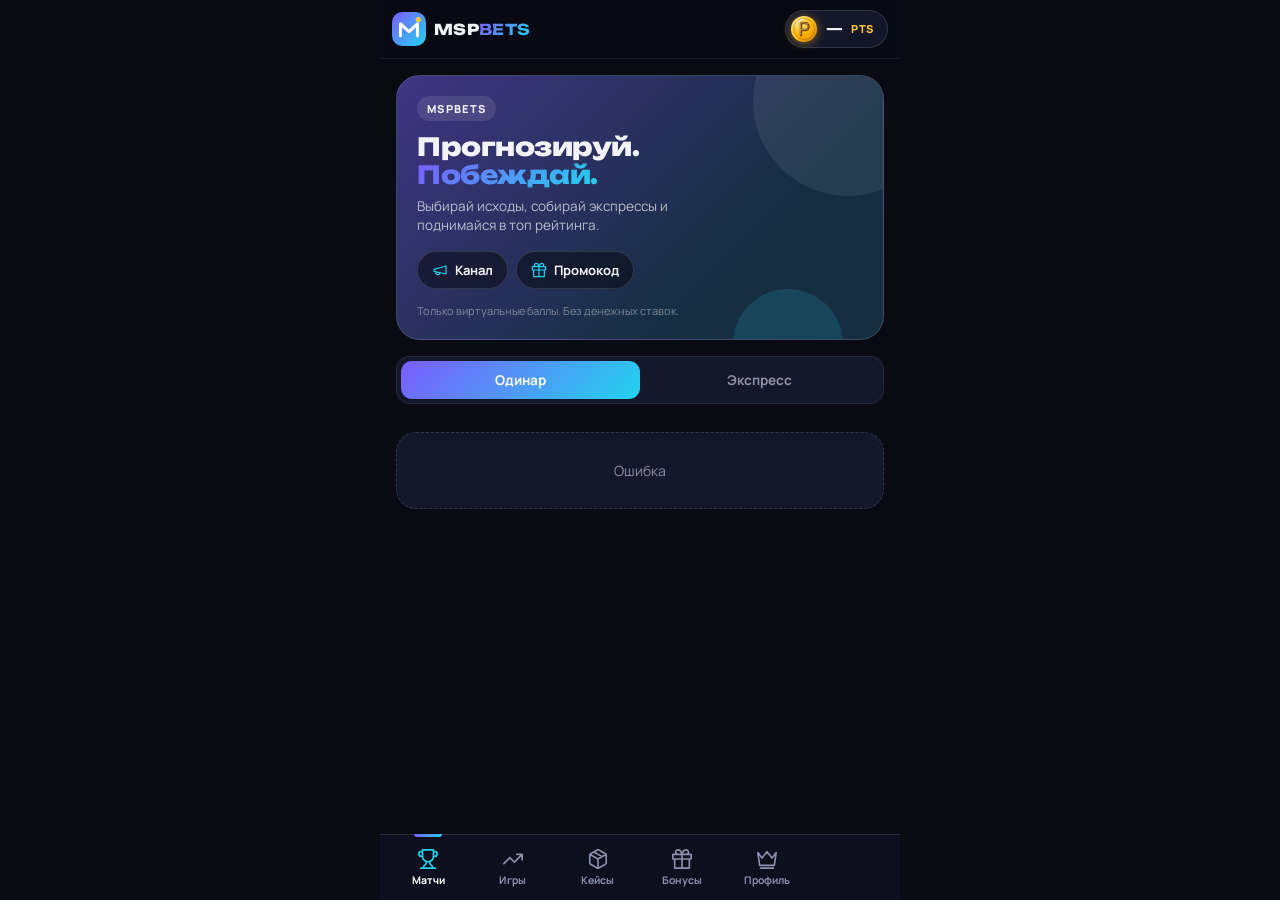
==== commit 1b443b3c: "поддержка" ====
--- a/web/index.html
+++ b/web/index.html
@@ -12,6 +12,8 @@
   <noscript><link href="https://fonts.googleapis.com/css2?family=Manrope:wght@400;500;600;700;800&family=Unbounded:wght@500;700;800&display=swap" rel="stylesheet"></noscript>
   <link rel="stylesheet" href="/web/style.css">
   <link rel="stylesheet" href="/web/extra.css">
+  <link rel="stylesheet" href="/web/gta6.css">
+  <script src="/web/theme.js"></script>
   <script src="https://telegram.org/js/telegram-web-app.js"></script>
 </head>
 <body>
@@ -23,7 +25,25 @@
         <stop offset="0" stop-color="#7C5CFF"/>
         <stop offset="1" stop-color="#22D3EE"/>
       </linearGradient>
+      <linearGradient id="coin-edge" x1="0" y1="0" x2="1" y2="1">
+        <stop offset="0" stop-color="#FFF0A6"/>
+        <stop offset=".5" stop-color="#FFC21A"/>
+        <stop offset="1" stop-color="#C77700"/>
+      </linearGradient>
+      <radialGradient id="coin-face" cx=".35" cy=".28" r=".85">
+        <stop offset="0" stop-color="#FFE48A"/>
+        <stop offset=".6" stop-color="#FFB400"/>
+        <stop offset="1" stop-color="#E58E00"/>
+      </radialGradient>
     </defs>
+    <!-- Монета PTS: ободок, рельефное кольцо, буква P контуром (не зависит от шрифта) и блик -->
+    <symbol id="pts-coin" viewBox="0 0 28 28">
+      <circle cx="14" cy="14" r="13" fill="url(#coin-edge)"/>
+      <circle cx="14" cy="14" r="10.6" fill="url(#coin-face)" stroke="#B36B00" stroke-opacity=".55" stroke-width=".9"/>
+      <path d="M11 20.2V8.1h4.1a3.5 3.5 0 0 1 0 7H11" fill="none" stroke="#7A4300" stroke-width="2.5" stroke-linecap="round" stroke-linejoin="round"/>
+      <path d="M11 20.2V8.1h4.1a3.5 3.5 0 0 1 0 7H11" fill="none" stroke="#FFF3B8" stroke-opacity=".55" stroke-width=".8" stroke-linecap="round" stroke-linejoin="round" transform="translate(-.5 -.5)"/>
+      <path d="M5.6 10.2A9.6 9.6 0 0 1 14 4.4" fill="none" stroke="#fff" stroke-opacity=".7" stroke-width="1.4" stroke-linecap="round"/>
+    </symbol>
     <symbol id="logo" viewBox="0 0 40 40">
       <rect width="40" height="40" rx="12" fill="url(#brand-grad)"/>
       <path d="M10 28V14l10 9 10-9v14" fill="none" stroke="#fff" stroke-width="3.6" stroke-linecap="round" stroke-linejoin="round"/>
@@ -55,7 +75,7 @@
         <span class="brand-word">MSP<b>BETS</b></span>
       </div>
       <div class="wallet" title="Ваш баланс">
-        <span class="coin">P</span>
+        <svg class="pts-coin" aria-hidden="true"><use href="#pts-coin"/></svg>
         <b id="balance">—</b>
         <span class="wallet-unit">PTS</span>
       </div>
@@ -114,6 +134,12 @@
         <div id="news-list"></div>
       </section>
 
+      <!-- ЧТЕНИЕ НОВОСТИ ВНУТРИ ПРИЛОЖЕНИЯ -->
+      <section id="news-article" class="panel hidden">
+        <button class="back" type="button" data-tab="news">← Новости</button>
+        <article class="article" id="article-body"></article>
+      </section>
+
       <!-- РЕЙТИНГ -->
       <section id="rating" class="panel hidden">
         <div class="panel-head">
@@ -129,6 +155,19 @@
           <h2>Админ-панель</h2>
           <p>Управление матчами, баллами и игроками.</p>
         </div>
+
+        <details class="acc">
+          <summary>📣 Обновления для игроков («Что нового»)</summary>
+          <form id="admin-update-form" class="acc-body">
+            <input id="update-title" class="input" maxlength="80" placeholder="Заголовок (например: Новые кейсы!)">
+            <textarea id="update-text" class="input" placeholder="Что нового в приложении? Игрок увидит это сообщение при заходе." required rows="5" maxlength="2000"></textarea>
+            <button class="btn btn-primary" type="submit">Опубликовать</button>
+          </form>
+          <div class="acc-body" style="padding-top:0">
+            <div class="label">Опубликованные</div>
+            <div id="updates-admin-list" class="promo-list"><div class="empty">Загрузка...</div></div>
+          </div>
+        </details>
 
         <details class="acc">
           <summary>Баллы (вручную)</summary>
@@ -291,6 +330,17 @@
     </div>
   </div>
 
+  <!-- ЧТО НОВОГО (посты админа показываются игроку при заходе) -->
+  <div id="update-modal" class="modal modal-center hidden">
+    <div class="dialog update-card">
+      <div class="update-badge">🆕 Что нового <span id="upd-count"></span></div>
+      <div id="upd-title" class="dialog-title"></div>
+      <div id="upd-body" class="update-text"></div>
+      <div id="upd-date" class="update-date"></div>
+      <button id="upd-ok" class="btn btn-primary" type="button">Понятно</button>
+    </div>
+  </div>
+
   <!-- ДИАЛОГ (вместо alert / confirm / prompt) -->
   <div id="dialog" class="modal modal-center hidden">
     <div class="dialog">
@@ -308,5 +358,7 @@
   <script src="/web/app.js"></script>
   <script src="/web/extra.js"></script>
   <script src="/web/games.js"></script>
+  <script src="/web/support.js"></script>
+  <script src="/web/slots.js"></script>
 </body>
 </html>
--- a/web/extra.css
+++ b/web/extra.css
@@ -187,3 +187,129 @@
 .lite .brand-mark, .lite .nav-btn.active .ico, .lite .wheel-pin { filter: none !important; }
 .lite .btn-primary, .lite .odd.selected, .lite .seg-btn.active { box-shadow: none !important; }
 @media (prefers-reduced-motion: reduce) { * { animation-duration: .01ms !important; animation-iteration-count: 1 !important; } }
+
+/* ---------- Слоты (демо) ---------- */
+.slot-demo-note { margin: 0 0 12px; padding: 10px 12px; border-radius: var(--r-lg); background: rgba(255, 201, 60, .1); border: 1px solid rgba(255, 201, 60, .35); font-size: 12.5px; line-height: 1.4; }
+#slots .input { margin-bottom: 10px; }
+.slot-chips { display: flex; gap: 8px; overflow-x: auto; padding-bottom: 8px; scrollbar-width: none; }
+.slot-chips::-webkit-scrollbar { display: none; }
+.slot-chip { flex: none; padding: 8px 14px; border-radius: 999px; background: var(--surface); border: 1px solid var(--line); font-weight: 700; font-size: 12.5px; color: var(--muted); }
+.slot-chip.on { background: var(--primary); border-color: var(--primary); color: #fff; }
+.slot-grid { display: grid; grid-template-columns: 1fr 1fr; gap: 10px; margin-top: 4px; }
+.slot-tile { position: relative; text-align: left; border-radius: var(--r-lg); padding: 12px; min-height: 142px; display: flex; flex-direction: column; gap: 3px; overflow: hidden; color: #fff; border: 1px solid rgba(255, 255, 255, .12); background: linear-gradient(145deg, var(--c1), var(--c2)); content-visibility: auto; contain-intrinsic-size: 142px; }
+.slot-tile::before { content: ''; position: absolute; inset: 0; background: linear-gradient(180deg, rgba(0, 0, 0, .05), rgba(0, 0, 0, .6)); }
+.slot-tile > * { position: relative; }
+.slot-tile:active { transform: scale(.97); }
+.slot-emo { font-size: 38px; line-height: 1; filter: drop-shadow(0 3px 6px rgba(0, 0, 0, .4)); }
+.slot-name { margin-top: auto; font-weight: 800; font-size: 13.5px; line-height: 1.2; text-shadow: 0 1px 4px rgba(0, 0, 0, .6); }
+.slot-prov { font-size: 10.5px; opacity: .8; }
+.slot-play { margin-top: 4px; align-self: flex-start; padding: 4px 10px; border-radius: 999px; background: rgba(255, 255, 255, .22); font-size: 11px; font-weight: 800; }
+.slot-tag { position: absolute; right: 8px; top: 8px; padding: 2px 7px; border-radius: 999px; background: #FF3D5E; font-size: 9.5px; font-weight: 800; letter-spacing: .04em; }
+.slot-ov { position: fixed; inset: 0; z-index: 1000; background: #000; display: flex; flex-direction: column; padding-top: env(safe-area-inset-top); }
+.slot-bar { display: flex; align-items: center; gap: 10px; padding: 8px 10px; background: #0E1020; border-bottom: 1px solid var(--line); }
+.slot-ttl { flex: 1; min-width: 0; display: flex; flex-direction: column; text-align: center; }
+.slot-ttl b { font-size: 14px; white-space: nowrap; overflow: hidden; text-overflow: ellipsis; }
+.slot-ttl small { font-size: 10.5px; color: #FFC93C; font-weight: 800; letter-spacing: .05em; }
+.slot-x { width: 38px; height: 38px; border-radius: 12px; background: var(--surface-3); color: #fff; font-size: 17px; font-weight: 800; flex: none; }
+.slot-frame { position: relative; flex: 1; min-height: 0; padding-bottom: env(safe-area-inset-bottom); }
+.slot-frame iframe { position: absolute; inset: 0; width: 100%; height: 100%; border: 0; background: #000; }
+.slot-load { position: absolute; inset: 0; display: grid; place-content: center; text-align: center; color: var(--muted); font-weight: 700; z-index: 1; pointer-events: none; }
+.slot-load small { font-weight: 500; font-size: 11.5px; }
+html.slot-open, html.slot-open body { overflow: hidden; }
+
+/* ---------- Картинки-аватары ---------- */
+.ava.has-img { overflow: hidden; }
+.ava.has-img img { width: 100%; height: 100%; object-fit: cover; border-radius: 50%; display: block; }
+.avatars { display: grid; grid-template-columns: repeat(4, 1fr); gap: 10px; margin-top: 8px; }
+.avatars button { position: relative; aspect-ratio: 1; border-radius: 16px; overflow: hidden; border: 2px solid transparent; background: var(--surface-3); padding: 0; opacity: .8; }
+.avatars button img { width: 100%; height: 100%; object-fit: cover; display: block; }
+.avatars button.on { border-color: var(--primary-2); opacity: 1; box-shadow: 0 0 0 2px rgba(124, 92, 255, .35); }
+.avatars button.none { display: grid; place-items: center; font-weight: 800; color: var(--muted); font-size: 12px; }
+.avatars button small { position: absolute; left: 0; right: 0; bottom: 0; padding: 8px 2px 2px; font-size: 9.5px; font-weight: 800; text-align: center; color: #fff; background: linear-gradient(transparent, rgba(0, 0, 0, .75)); }
+.pod .pic, .rank .pic { display: inline-block; vertical-align: middle; }
+.pod .ava { margin: 0 auto 4px; }
+.rank .ava { margin-right: -2px; }
+
+/* ---------- Чтение новости внутри приложения ---------- */
+.article { padding-bottom: 24px; }
+.article-title { font-family: var(--font-display); font-weight: 800; font-size: 19px; line-height: 1.25; letter-spacing: -.01em; margin-bottom: 6px; }
+.article-cover { width: 100%; max-height: 240px; object-fit: cover; border-radius: var(--r-lg); margin: 10px 0 4px; border: 1px solid var(--line); }
+.article-text { margin-top: 12px; font-size: 15px; line-height: 1.6; color: rgba(243, 244, 250, .9); overflow-wrap: anywhere; }
+.article-text p { margin: 0 0 12px; }
+.article-text h3, .article-text h4 { font-family: var(--font-display); font-weight: 800; margin: 20px 0 8px; line-height: 1.3; }
+.article-text h3 { font-size: 16px; } .article-text h4 { font-size: 14.5px; }
+.article-text ul, .article-text ol { margin: 0 0 12px; padding-left: 22px; }
+.article-text li { margin-bottom: 4px; }
+.article-text img { max-width: 100%; height: auto; border-radius: 12px; margin: 6px auto; }
+.article-text hr { border: 0; border-top: 1px solid var(--line-2); margin: 16px 0; }
+.article-text blockquote { margin: 0 0 12px; padding: 8px 12px; border-left: 3px solid var(--primary); background: var(--surface); border-radius: 0 10px 10px 0; color: var(--muted); }
+.article-text table { width: 100%; border-collapse: collapse; margin: 0 0 12px; font-size: 13px; display: block; overflow-x: auto; }
+.article-text td, .article-text th { border: 1px solid var(--line-2); padding: 6px 8px; text-align: left; }
+.article-site { margin-top: 18px; width: 100%; }
+
+/* ---------- Окно «Что нового» ---------- */
+.update-card { max-width: 380px; max-height: 86vh; overflow-y: auto; border-color: rgba(124, 92, 255, .45); box-shadow: 0 20px 60px rgba(124, 92, 255, .28); }
+.update-badge { display: inline-flex; align-items: center; gap: 6px; padding: 4px 11px; border-radius: 999px; background: var(--grad); color: #fff; font-size: 11px; font-weight: 800; letter-spacing: .06em; text-transform: uppercase; margin-bottom: 10px; }
+.update-text { margin: 10px 0 6px; font-size: 14.5px; line-height: 1.55; white-space: pre-wrap; overflow-wrap: anywhere; color: rgba(243, 244, 250, .92); }
+.update-date { color: var(--muted); font-size: 11.5px; margin-bottom: 14px; }
+.update-card .btn { width: 100%; }
+
+/* ==========================================================
+   Монета PTS в шапке (SVG #pts-coin). Раньше здесь был <span class="coin">P</span>,
+   но класс .coin переопределяется 3D-монеткой из игры «Монетка» — поэтому круг выглядел криво.
+   ========================================================== */
+.pts-coin { width: 28px; height: 28px; flex: none; display: block; filter: drop-shadow(0 1px 5px rgba(255, 190, 40, .5)); }
+.wallet { padding: 4px 13px 4px 4px; gap: 8px; }
+@media (max-width: 400px) { .pts-coin { width: 24px; height: 24px; } .wallet { padding: 3px 9px 3px 3px; gap: 6px; } }
+
+/* ==========================================================
+   Матчи, сгруппированные по турнирам / лигам
+   ========================================================== */
+.lg { margin-bottom: 18px; }
+.lg-head {
+  display: flex; align-items: center; gap: 11px; width: 100%; text-align: left; padding: 10px 12px; margin-bottom: 10px;
+  background: linear-gradient(90deg, rgba(124, 92, 255, .20), var(--surface) 70%); border: 1px solid var(--line-2);
+  border-left: 3px solid var(--primary); border-radius: var(--r-md); color: var(--text);
+}
+.lg-head:active { transform: scale(.99); }
+.lg-ico { width: 34px; height: 34px; flex: none; display: grid; place-items: center; font-size: 18px; border-radius: 10px; background: rgba(255, 255, 255, .07); }
+.lg-name { flex: 1; min-width: 0; display: flex; flex-direction: column; gap: 2px; }
+.lg-name b { font-family: var(--font-display); font-size: 13.5px; font-weight: 700; letter-spacing: .01em; overflow: hidden; text-overflow: ellipsis; white-space: nowrap; }
+.lg-name small { color: var(--muted); font-size: 11.5px; font-weight: 600; }
+.lg-count { min-width: 24px; padding: 3px 8px; text-align: center; border-radius: 999px; background: rgba(255, 255, 255, .09); font-size: 11.5px; font-weight: 800; }
+.lg-chev { width: 18px; height: 18px; flex: none; color: var(--muted); transition: transform .2s; }
+.lg.collapsed .lg-chev { transform: rotate(180deg); }
+.lg.collapsed .lg-body { display: none; }
+.lg.collapsed .lg-head { margin-bottom: 0; }
+.lg-body .match:last-child { margin-bottom: 0; }
+html[data-theme="gta6"] .lg-head { border-left-color: var(--primary); background: linear-gradient(90deg, rgba(255, 46, 136, .22), var(--surface) 70%); }
+
+/* ==========================================================
+   Поддержка
+   ========================================================== */
+.sup-badge { display: none; min-width: 20px; padding: 2px 7px; border-radius: 999px; background: #FF4D6A; color: #fff !important; font-size: 11px; text-align: center; }
+.sup-badge.on { display: inline-block; }
+.sup-card { padding: 12px; }
+.sup-thread { max-height: 52vh; min-height: 120px; overflow-y: auto; display: flex; flex-direction: column; gap: 8px; padding: 2px 2px 10px; overscroll-behavior: contain; }
+.sup-thread .empty { margin: auto 0; }
+.sup-msg { max-width: 86%; padding: 9px 12px 6px; border-radius: 16px; font-size: 14px; line-height: 1.45; overflow-wrap: anywhere; background: var(--surface-2); border: 1px solid var(--line); }
+.sup-msg.own { align-self: flex-end; background: rgba(124, 92, 255, .28); border-color: rgba(124, 92, 255, .5); border-bottom-right-radius: 5px; }
+.sup-msg.other { align-self: flex-start; border-bottom-left-radius: 5px; }
+.sup-who { font-size: 11px; font-weight: 800; color: var(--primary-2); margin-bottom: 2px; }
+.sup-msg.own .sup-who { color: var(--gold); }
+.sup-msg time { display: block; text-align: right; font-size: 10.5px; color: var(--muted); margin-top: 3px; }
+.sup-form { display: flex; flex-direction: column; gap: 8px; margin-top: 6px; }
+.sup-form textarea.input { min-height: 64px; }
+.sup-form .row { display: flex; gap: 8px; } .sup-form .row .btn { flex: 1; }
+.sup-count { display: inline-block; min-width: 18px; padding: 1px 6px; margin-left: 6px; border-radius: 999px; background: #FF4D6A; color: #fff; font-size: 11px; font-weight: 800; text-align: center; }
+.sup-count:empty { display: none; }
+.sup-list { display: flex; flex-direction: column; gap: 8px; }
+.sup-row { display: flex; align-items: center; gap: 10px; width: 100%; text-align: left; padding: 10px 12px; border-radius: var(--r-md); background: var(--surface-2); border: 1px solid var(--line); color: var(--text); }
+.sup-row.closed { opacity: .6; }
+.sup-dot { width: 9px; height: 9px; border-radius: 50%; flex: none; background: var(--line-2); }
+.sup-dot.on { background: #FF4D6A; box-shadow: 0 0 8px #FF4D6A; }
+.sup-info { flex: 1; min-width: 0; display: flex; flex-direction: column; gap: 2px; }
+.sup-info b { font-size: 13px; overflow: hidden; text-overflow: ellipsis; white-space: nowrap; }
+.sup-info small { color: var(--muted); font-size: 12px; overflow: hidden; text-overflow: ellipsis; white-space: nowrap; }
+.sup-meta { flex: none; text-align: right; font-size: 10.5px; color: var(--muted); font-weight: 700; line-height: 1.4; }
+.sup-head { font-size: 13.5px; margin: 4px 0 10px; } .sup-head a { color: var(--primary-2); } .sup-head small { color: var(--muted); margin-left: 4px; }
--- a/web/gta6.css
+++ b/web/gta6.css
@@ -0,0 +1,102 @@
+/* ==========================================================
+   Тема «GTA VI · Vice City» — действует только при <html data-theme="gta6"> (см. theme.js).
+   Палитра: фиолетовая ночь, горячий розовый, закатный оранжевый, жёлтое солнце, бирюза Vice City.
+   Всё переопределяется через CSS-переменные, поэтому обычная тема не затрагивается.
+   ========================================================== */
+html[data-theme="gta6"] {
+  --bg: #12061F;
+  --bg-2: #1A0A2B;
+  --surface: #22103A;
+  --surface-2: #2D1750;
+  --surface-3: #3A1F66;
+  --line: rgba(255, 190, 240, .09);
+  --line-2: rgba(255, 190, 240, .17);
+  --text: #FFF4FB;
+  --muted: #B79BD0;
+  --primary: #FF2E88;
+  --primary-2: #FF9A3C;
+  --grad: linear-gradient(135deg, #FF2E88 0%, #FF7A2F 62%, #FFB938 100%);
+  --gold: #FFD23F;
+  --win: #19E3C8;
+  --lose: #FF5A6E;
+  --warn: #FFA43C;
+  --vice-teal: #19E3C8;
+}
+
+html[data-theme="gta6"],
+html[data-theme="gta6"] body { background: var(--bg); }
+
+/* Небо Vice City: закат сверху, бирюзовый отсвет слева, пурпур снизу + сетка-«синтвейв» у нижнего края */
+html[data-theme="gta6"] .bg-fx {
+  background:
+    radial-gradient(560px 380px at 88% -6%, rgba(255, 46, 136, .42), transparent 62%),
+    radial-gradient(520px 340px at 8% 4%, rgba(255, 154, 60, .26), transparent 60%),
+    radial-gradient(460px 360px at -14% 40%, rgba(25, 227, 200, .16), transparent 62%),
+    radial-gradient(520px 420px at 50% 112%, rgba(255, 46, 136, .20), transparent 60%),
+    linear-gradient(180deg, #1B0832 0%, #12061F 55%, #0D0418 100%);
+}
+html[data-theme="gta6"] .bg-fx::after {
+  content: ''; position: absolute; left: -20%; right: -20%; bottom: 0; height: 28vh;
+  background-image:
+    linear-gradient(rgba(255, 46, 136, .22) 1px, transparent 1px),
+    linear-gradient(90deg, rgba(255, 46, 136, .22) 1px, transparent 1px);
+  background-size: 44px 44px;
+  transform: perspective(260px) rotateX(58deg); transform-origin: bottom;
+  -webkit-mask-image: linear-gradient(0deg, #000 0%, transparent 85%);
+  mask-image: linear-gradient(0deg, #000 0%, transparent 85%);
+  opacity: .55;
+}
+html.lite[data-theme="gta6"] .bg-fx::after { display: none; }
+
+/* Шапка и навигация */
+html[data-theme="gta6"] .topbar {
+  background: rgba(18, 6, 31, .96);
+  border-bottom: 1px solid rgba(255, 46, 136, .35);
+  box-shadow: 0 1px 0 rgba(255, 154, 60, .25), 0 8px 24px rgba(255, 46, 136, .08);
+}
+html[data-theme="gta6"] .bottom-nav {
+  background: rgba(18, 6, 31, .97);
+  border-top: 1px solid rgba(255, 46, 136, .35);
+}
+html[data-theme="gta6"] .brand-mark { filter: drop-shadow(0 4px 16px rgba(255, 46, 136, .7)); }
+html[data-theme="gta6"] #brand-grad stop:first-child { stop-color: #FF2E88; }
+html[data-theme="gta6"] #brand-grad stop:last-child { stop-color: #FF9A3C; }
+/* «× VI» рядом с названием убрано по просьбе владельца */
+
+/* Герой-блок: закатное солнце в полоску */
+html[data-theme="gta6"] .hero {
+  background: linear-gradient(135deg, rgba(255, 46, 136, .50), rgba(255, 122, 47, .22) 55%, rgba(25, 227, 200, .10) 100%), var(--surface);
+  border-color: rgba(255, 46, 136, .45);
+  box-shadow: 0 14px 40px rgba(255, 46, 136, .22);
+}
+html[data-theme="gta6"] .hero::before {
+  width: 150px; height: 150px; right: -24px; top: -34px; background: linear-gradient(180deg, #FFD23F 0%, #FF7A2F 45%, #FF2E88 100%);
+  -webkit-mask-image: repeating-linear-gradient(180deg, #000 0 11px, transparent 11px 15px);
+  mask-image: repeating-linear-gradient(180deg, #000 0 11px, transparent 11px 15px);
+  opacity: .85;
+}
+html[data-theme="gta6"] .hero::after { background: rgba(25, 227, 200, .22); }
+html[data-theme="gta6"] .hero-eyebrow { background: rgba(255, 210, 63, .16); color: #FFD23F; }
+html[data-theme="gta6"] .hero p { color: rgba(255, 244, 251, .8); }
+html[data-theme="gta6"] .pill-btn { background: rgba(18, 6, 31, .6); border-color: rgba(255, 190, 240, .25); }
+
+/* Тени и свечения, которые были фиолетовыми */
+html[data-theme="gta6"] .seg-btn.active,
+html[data-theme="gta6"] .btn-primary { box-shadow: 0 8px 24px rgba(255, 46, 136, .42); }
+html[data-theme="gta6"] .odd.selected { box-shadow: 0 8px 24px rgba(255, 46, 136, .48); }
+html[data-theme="gta6"] .up-arrow { box-shadow: 0 8px 24px rgba(255, 46, 136, .5); }
+html[data-theme="gta6"] .sheet { box-shadow: 0 -20px 60px rgba(255, 46, 136, .22); border-top-color: rgba(255, 46, 136, .4); }
+html[data-theme="gta6"] .modal { background: rgba(10, 3, 18, .85); }
+html[data-theme="gta6"] .dialog { border-color: rgba(255, 46, 136, .35); box-shadow: 0 20px 60px rgba(255, 46, 136, .18); }
+html[data-theme="gta6"] .crash-stage { background: linear-gradient(180deg, rgba(255, 46, 136, .10), rgba(18, 6, 31, 0) 70%), var(--surface); }
+html[data-theme="gta6"] .wallet { border-color: rgba(255, 210, 63, .35); }
+
+/* Скелетоны загрузки, поля ввода, карточки — под плум-палитру */
+html[data-theme="gta6"] .input:focus,
+html[data-theme="gta6"] input:focus,
+html[data-theme="gta6"] textarea:focus { border-color: #FF2E88; outline: none; box-shadow: 0 0 0 3px rgba(255, 46, 136, .22); }
+html[data-theme="gta6"] .news-card:active { border-color: #FF2E88; }
+html[data-theme="gta6"] .news-date { color: #FF9A3C; }
+
+/* Бейдж-ленточка «GTA VI» в «Что нового» и на карточках */
+html[data-theme="gta6"] .update-badge { background: var(--grad); color: #fff; }
